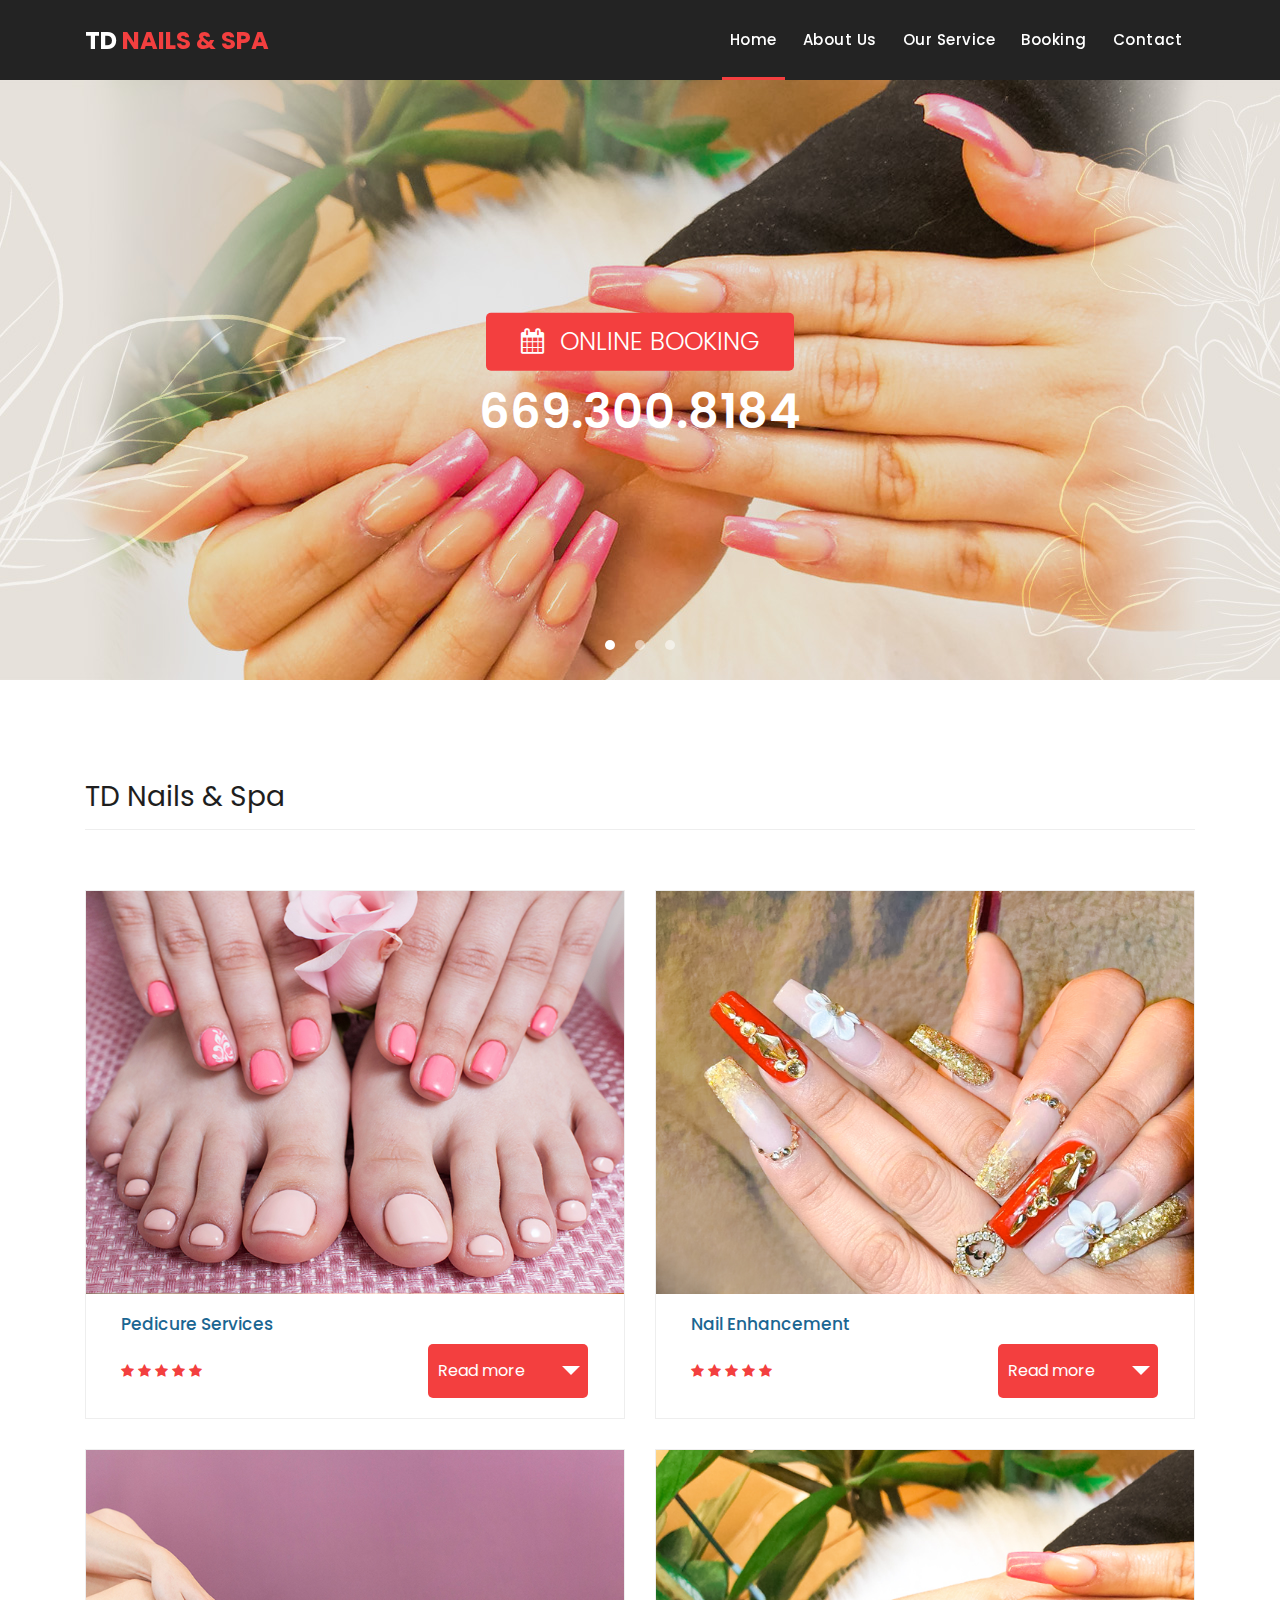
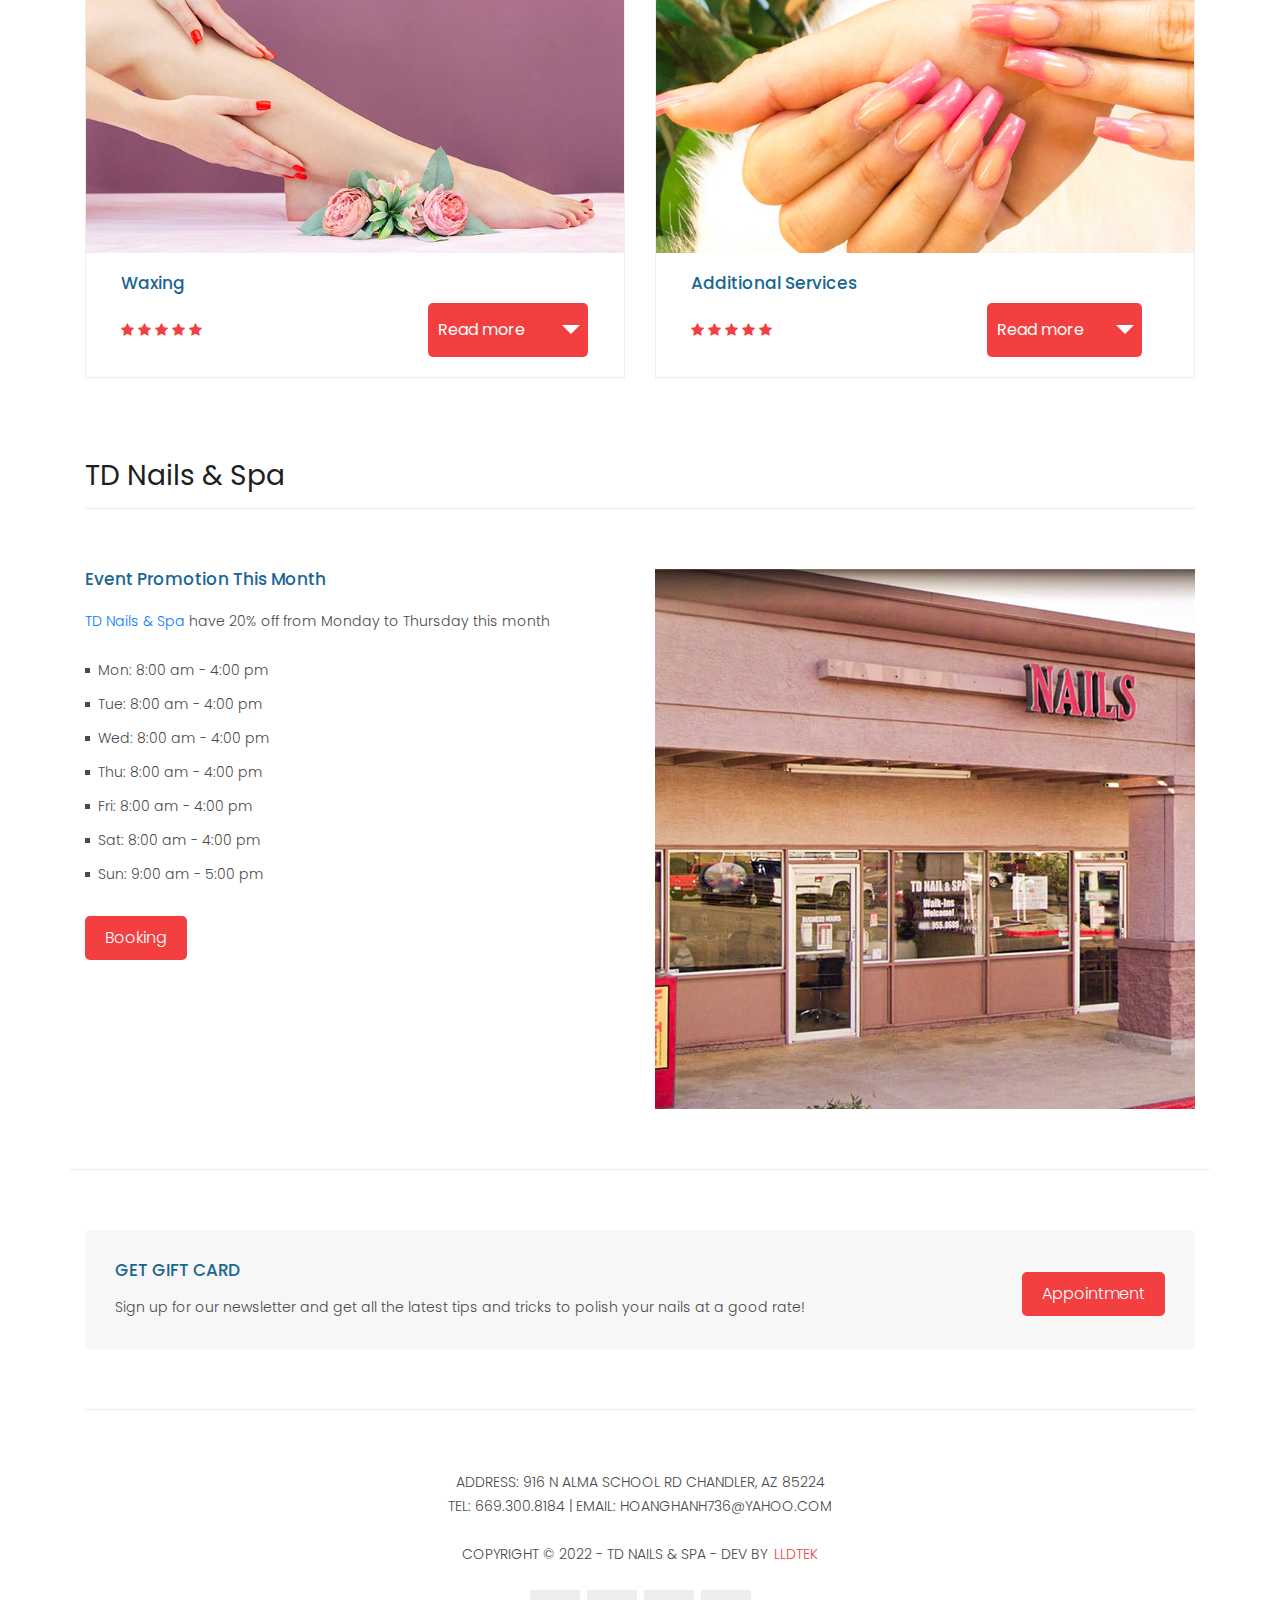
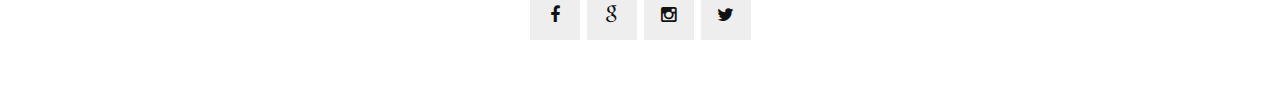
==== index.html @ 114d515f "hah" ====
<!DOCTYPE html>
<html lang="en">
  <head>
    <meta charset="utf-8">
    <meta name="viewport" content="width=device-width, initial-scale=1, shrink-to-fit=no">
    <meta name="description" content="TD Nails & Spa is dedicated to bringing the top of the line products mixed with expert technique to the nail salon industry. Offering many services allows us to be a one-stop destination for those looking for a complete rejuvenating experience. As you enter V Star Nails you are greeted by our friendly staffs that are highly skilled Nail Technicians, specialized in doing Dipping Powder, Gel, Eyelash Extension, devoted to your personal care and complete satisfaction, rejuvenate your feet and hands.">
    <meta name="author" content="Best Nail Salon in  Arizona 85224">
    <meta name="keywords" content="TD Nails & Spa, nails salon, nails salon near me, nails in Arizona 85224, nails in Arizona 85224, luxury nails, best nails color, nails spa, nails salon, nails bar, abcnail, nails polish, gel polish, acrylics, nails company, best nail color,nude nail colors, nail design, hight-end service nail in massachusetts, luxury nails in massachusetts, nails salon in massachusetts, nails spa near me, nails salon near me, manicure, acrylic paint, pedicure near me, nail bar near me, Nail salon in Arizona 85224, Nail salon Arizona 85224, hot nails, top nail salon, nail salon in Arizona 85224, Arizona 85224, best nail salon in Arizona 85224, best nail salon in Arizona 85224">

    <link href="https://fonts.googleapis.com/css?family=Poppins:100,200,300,400,500,600,700,800,900&display=swap" rel="stylesheet">

    <title>TD Nails & Spa | Best Nail Salon in  Arizona 85224</title>
      <link rel="icon" type="image/x-icon" href="assets/images/favicon.ico">

    <!-- Bootstrap core CSS -->
    <link href="vendor/bootstrap/css/bootstrap.min.css" rel="stylesheet">

    <!-- Additional CSS Files -->
    <link rel="stylesheet" href="assets/css/fontawesome.css">
    <link rel="stylesheet" href="assets/css/templatemo-sixteen.css">
    <link rel="stylesheet" href="assets/css/owl.css">

  </head>

  <body>

    <!-- ***** Preloader Start ***** -->
    <div id="preloader">
        <div class="jumper">
            <div></div>
            <div></div>
            <div></div>
        </div>
    </div>  
    <!-- ***** Preloader End ***** -->

    <!-- Header -->
    <header class="">
      <nav class="navbar navbar-expand-lg">
        <div class="container">
          <a class="navbar-brand" href="index.html"><h2>TD <em>Nails & Spa</em></h2></a>
          <button class="navbar-toggler" type="button" data-toggle="collapse" data-target="#navbarResponsive" aria-controls="navbarResponsive" aria-expanded="false" aria-label="Toggle navigation">
            <span class="navbar-toggler-icon"></span>
          </button>
          <div class="collapse navbar-collapse" id="navbarResponsive">
            <ul class="navbar-nav ml-auto">
              <li class="nav-item active">
                <a class="nav-link" href="index.html">Home
                  <span class="sr-only">(current)</span>
                </a>
              </li> 
              <li class="nav-item">
                <a class="nav-link" href="about.html">About Us</a>
              </li>
              <li class="nav-item">
                <a class="nav-link" href="products.html">Our Service</a>
              </li>
              <li class="nav-item">
                <a class="nav-link" href="https://www.lldtek.com/salon/appt/MzMxMTl8dnN0YXJuYWlsNjF8TUFfMDcxNDZ8OTY3ZjY1YzJkNGU5YzA2MWUxNWVlOGM5NzA3MTZkNzE=" target="_blank">Booking</a>
              </li>
              <li class="nav-item">
                <a class="nav-link" href="contact.html">Contact</a>
              </li>
            </ul>
          </div>
        </div>
      </nav>
    </header>

    <!-- Page Content -->
    <!-- Banner Starts Here -->
    <div class="banner header-text">
      <div class="owl-banner owl-carousel">
        <div class="banner-item-01" style="background-image: url(assets/images/td-nailsspa-cover-1.jpg);">
          <div class="text-content">
              <a href="https://www.lldtek.com/salon/appt/MzMxMTl8dnN0YXJuYWlsNjF8TUFfMDcxNDZ8OTY3ZjY1YzJkNGU5YzA2MWUxNWVlOGM5NzA3MTZkNzE=" class="filled-button online-booking-btn" target="_blank">
                  <i class="fa fa-calendar pr-3"></i>ONLINE BOOKING</a>
            <!--<h4>V Star Nails</h4>-->
            <div class="phone-booking">669.300.8184</div>
          </div>
        </div>
        <div class="banner-item-01" style="background-image: url(assets/images/td-nailsspa-cover-3.jpg);">
          <div class="text-content">
              <a href="https://www.lldtek.com/salon/appt/MzMxMTl8dnN0YXJuYWlsNjF8TUFfMDcxNDZ8OTY3ZjY1YzJkNGU5YzA2MWUxNWVlOGM5NzA3MTZkNzE=" class="filled-button online-booking-btn" target="_blank">
                  <i class="fa fa-calendar pr-3"></i>ONLINE BOOKING</a>
            
            <div class="phone-booking">669.300.8184</div>
          </div>
        </div>
        <div class="banner-item-03" style="background-image: url(assets/images/td-nailsspa-cover-2.jpg);">
          <div class="text-content">
              <a href="https://www.lldtek.com/salon/appt/MzMxMTl8dnN0YXJuYWlsNjF8TUFfMDcxNDZ8OTY3ZjY1YzJkNGU5YzA2MWUxNWVlOGM5NzA3MTZkNzE=" class="filled-button online-booking-btn" target="_blank">
                  <i class="fa fa-calendar pr-3"></i>ONLINE BOOKING</a>
            <!--<h4>V Star Nails</h4>-->
            <div class="phone-booking">669.300.8184</div>
          </div>
        </div>
      </div>
    </div>
    <!-- Banner Ends Here -->
    <!--Appointment-->
    <!--Appointment End-->

    <div class="products">
      <div class="container">
        <div class="row">
          <div class="col-md-12">
            <div class="section-heading">
              <h2>TD Nails & Spa</h2>
            </div>
          </div>
          <div class="col-md-12">
            <div class="filters-content">
                <div class="row grid">
                    <div class="col-md-6 all des">
                      <div class="product-item">
                        <a href="#"><img src="assets/images/ourservice/td-nailsspa-service-image-1.jpg" alt=""></a>
                        <div class="down-content">
                          <a href="contact.html"><h4>Pedicure Services</h4></a>
                          <div class="row justify-content-between mr-lg-1 mr-xl-0">
                              <div class="col-6 col-md-12 col-lg-6 align-self-center">
                                  <ul class="stars">
                                      <li><i class="fa fa-star"></i></li>
                                      <li><i class="fa fa-star"></i></li>
                                      <li><i class="fa fa-star"></i></li>
                                      <li><i class="fa fa-star"></i></li>
                                      <li><i class="fa fa-star"></i></li>
                                  </ul>
                              </div>
                              <div class="col-6 col-md-12 col-lg-4 readmore pr-md-0 mt-md-3 mt-lg-0 pl-lg-0 pr-0 pl-0 pl-md-3">
                                  <ul class="menu">
                                      <li>
                                          <a data-toggle="modal" data-target="#Pedicure"> Read more
                                              <span class="arrow arrow-down"></span>
                                          </a>

                                          <!-- Modal -->
                                          <div class="modal fade" id="Pedicure" tabindex="-1" role="dialog" aria-labelledby="PedicureTitle" aria-hidden="true">
                                              <div class="modal-dialog modal-dialog-centered" role="document">
                                                  <div class="modal-content">
                                                      <div class="modal-header">
                                                          <h5 class="modal-title text-black" id="PedicureTitle">Pedicure Services</h5>
                                                          <button type="button" class="close" data-dismiss="modal" aria-label="Close">
                                                              <span aria-hidden="true">&times;</span>
                                                          </button>
                                                      </div>
                                                      <div class="modal-body">
                                                          <ul class="menu-popup">
                                                              <li>
                                                                  <div class="row p-3">
                                                                      <div class="col-md-8 menu-item">Basic Manicure</div>
                                                                      <div class="col-md-4 price">$15</div>
                                                                  </div>
                                                              </li>
                                                              <li>
                                                                  <div class="row p-3">
                                                                      <div class="col-md-8 menu-item">Basic Pedicure</div>
                                                                      <div class="col-md-4 price">$27</div>
                                                                  </div>
                                                              </li>
                                                              <li>
                                                                  <div class="row p-3">
                                                                      <div class="col-md-8 menu-item">Basic Package (Manicure & Pedicure)</div>
                                                                      <div class="col-md-4 price">$42</div>
                                                                  </div>
                                                              </li>
                                                              <li>
                                                                  <div class="row p-3">
                                                                      <div class="col-md-8 menu-item">Add Gel</div>
                                                                      <div class="col-md-4 price">$45</div>
                                                                  </div>
                                                              </li>
                                                              <li>
                                                                  <div class="row p-3">
                                                                      <div class="col-md-8 menu-item">Luxury Manicure</div>
                                                                      <div class="col-md-4 price">$15</div>
                                                                  </div>
                                                              </li>
                                                              <li>
                                                                  <div class="row p-3">
                                                                      <div class="col-md-8 menu-item">Luxury Pedicure</div>
                                                                      <div class="col-md-4 price">$40</div>
                                                                  </div>
                                                              </li>
                                                              <li>
                                                                  <div class="row p-3">
                                                                      <div class="col-md-8 menu-item">Luxury Package (Manicure & Pedicure)</div>
                                                                      <div class="col-md-4 price">$55</div>
                                                                  </div>
                                                              </li>
                                                              <li>
                                                                  <div class="row p-3">
                                                                      <div class="col-md-8 menu-item">TD Spa Manicure</div>
                                                                      <div class="col-md-4 price">$25</div>
                                                                  </div>
                                                              </li>
                                                              <li>
                                                                  <div class="row p-3">
                                                                      <div class="col-md-8 menu-item">TD Spa Pedicure</div>
                                                                      <div class="col-md-4 price">$45</div>
                                                                  </div>
                                                              </li>
                                                              <li>
                                                                  <div class="row p-3">
                                                                      <div class="col-md-8 menu-item">TD Spa Package (Manicure & Pedicure)</div>
                                                                      <div class="col-md-4 price">$70</div>
                                                                  </div>
                                                              </li>
                                                              <li>
                                                                  <div class="row p-3">
                                                                      <div class="col-md-8 menu-item">TD Vip Spa Manicure</div>
                                                                      <div class="col-md-4 price">$33</div>
                                                                  </div>
                                                              </li>
                                                              <li>
                                                                  <div class="row p-3">
                                                                      <div class="col-md-8 menu-item">TD Vip Spa Pedicure</div>
                                                                      <div class="col-md-4 price">$60</div>
                                                                  </div>
                                                              </li>
                                                              <li class="no-line">
                                                                  <div class="row p-3">
                                                                      <div class="col-md-8 menu-item">TD Vip Spa Package (Manicure & Pedicure)</div>
                                                                      <div class="col-md-4 price">$93</div>
                                                                  </div>
                                                              </li>
                                                          </ul>
                                                      </div>
                                                  </div>
                                              </div>
                                          </div>
                                      </li>
                                  </ul>
                              </div>
                          </div>
                        </div>
                      </div>
                    </div>
                    <div class="col-md-6 all dev">
                      <div class="product-item">
                        <a href="#"><img src="assets/images/ourservice/td-nailsspa-service-image-2.jpg" alt=""></a>
                        <div class="down-content">
                          <a href="#"><h4>Nail Enhancement</h4></a>
                            <div class="row justify-content-between mr-lg-1 mr-xl-0">
                                <div class="col-6 col-md-12 col-lg-6 align-self-center">
                                    <ul class="stars">
                                        <li><i class="fa fa-star"></i></li>
                                        <li><i class="fa fa-star"></i></li>
                                        <li><i class="fa fa-star"></i></li>
                                        <li><i class="fa fa-star"></i></li>
                                        <li><i class="fa fa-star"></i></li>
                                    </ul>
                                </div>
                                <div class="col-6 col-md-12 col-lg-4 readmore pr-md-0 mt-md-3 mt-lg-0 pl-lg-0 pr-0 pl-0 pl-md-3">
                                    <ul class="menu">
                                        <li>
                                            <a data-toggle="modal" data-target="#NailEnhancement">Read more
                                                <span class="arrow arrow-down"></span>
                                            </a>

                                            <!-- Modal -->
                                            <div class="modal fade" id="NailEnhancement" tabindex="-1" role="dialog" aria-labelledby="NailEnhancementTitle" aria-hidden="true">
                                                <div class="modal-dialog modal-dialog-centered" role="document">
                                                    <div class="modal-content">
                                                        <div class="modal-header">
                                                            <h5 class="modal-title text-black" id="NailEnhancementTitle">Nail Enhancement</h5>
                                                            <button type="button" class="close" data-dismiss="modal" aria-label="Close">
                                                                <span aria-hidden="true">&times;</span>
                                                            </button>
                                                        </div>
                                                        <div class="modal-body">
                                                             <ul class="menu-popup">
                                                                        <li>
                                                                            <div class="row p-3">
                                                                                <div class="col-md-9 menu-item">Acrylic Full Set</div>
                                                                                <div class="col-md-3 price">$45</div>
                                                                            </div>
                                                                        </li>
                                                                        <li>
                                                                            <div class="row p-3">
                                                                                <div class="col-md-9 menu-item">Acrylic Fill</div>
                                                                                <div class="col-md-3 price">$37</div>
                                                                            </div>
                                                                        </li>
                                                                        <li>
                                                                            <div class="row p-3">
                                                                                <div class="col-md-9 menu-item">Acrylic White Tip Full Set</div>
                                                                                <div class="col-md-3 price">$50</div>
                                                                            </div>
                                                                        </li>
                                                                        <li>
                                                                            <div class="row p-3">
                                                                                <div class="col-md-9 menu-item">Acrylic White Tip Fill</div>
                                                                                <div class="col-md-3 price">$40</div>
                                                                            </div>
                                                                        </li>
                                                                        <li>
                                                                            <div class="row p-3">
                                                                                <div class="col-md-9 menu-item">Pink & White Powder Full Set</div>
                                                                                <div class="col-md-3 price">$50</div>
                                                                            </div>
                                                                        </li>
                                                                         <li>
                                                                             <div class="row p-3">
                                                                                 <div class="col-md-9 menu-item">Pink & White Powder Fill</div>
                                                                                 <div class="col-md-3 price">$42</div>
                                                                             </div>
                                                                         </li>
                                                                         <li>
                                                                             <div class="row p-3">
                                                                                 <div class="col-md-9 menu-item">Glitter Acrylic Powder Full Set</div>
                                                                                 <div class="col-md-3 price">$50</div>
                                                                             </div>
                                                                         </li>
                                                                         <li>
                                                                             <div class="row p-3">
                                                                                 <div class="col-md-9 menu-item">Glitter Acrylic Powder Fill</div>
                                                                                 <div class="col-md-3 price">$42</div>
                                                                             </div>
                                                                         </li>
                                                                         <li>
                                                                             <div class="row p-3">
                                                                                 <div class="col-md-9 menu-item">Dipping Powder</div>
                                                                                 <div class="col-md-3 price">$40</div>
                                                                             </div>
                                                                         </li>
                                                                        <li>
                                                                             <div class="row p-3">
                                                                                 <div class="col-md-9 menu-item">Manicure Gel</div>
                                                                                 <div class="col-md-3 price">$30</div>
                                                                             </div>
                                                                         </li>
                                                                         <li class="no-line">
                                                                             <div class="row p-3">
                                                                                 <div class="col-md-9 menu-item">French Gel</div>
                                                                                 <div class="col-md-3 price">$35</div>
                                                                             </div>
                                                                         </li>
                                                                    </ul>
                                                        </div>
                                                    </div>
                                                </div>
                                            </div>
                                        </li>
                                    </ul>
                                </div>
                            </div>
                        </div>
                      </div>
                    </div>
                    <div class="col-md-6 all gra">
                      <div class="product-item">
                        <a href="#"><img src="assets/images/ourservice/td-nailsspa-service-image-3.jpg" alt=""></a>
                        <div class="down-content">
                          <a href="#"><h4>Waxing</h4></a>
                            <div class="row justify-content-between mr-lg-1 mr-xl-0">
                                <div class="col-6 col-md-12 col-lg-6 align-self-center">
                                    <ul class="stars">
                                        <li><i class="fa fa-star"></i></li>
                                        <li><i class="fa fa-star"></i></li>
                                        <li><i class="fa fa-star"></i></li>
                                        <li><i class="fa fa-star"></i></li>
                                        <li><i class="fa fa-star"></i></li>
                                    </ul>
                                </div>
                                <div class="col-6 col-md-12 col-lg-4 readmore pr-md-0 mt-md-3 mt-lg-0 pl-lg-0 pr-0 pl-0  pl-md-3">
                                    <ul class="menu">
                                        <li>
                                            <a data-toggle="modal" data-target="#Waxing">
                                                Read more
                                                <span class="arrow arrow-down"></span>
                                            </a>

                                            <!-- Modal -->
                                            <div class="modal fade" id="Waxing" tabindex="-1" role="dialog" aria-labelledby="WaxingTitle" aria-hidden="true">
                                                <div class="modal-dialog modal-dialog-centered" role="document">
                                                    <div class="modal-content">
                                                        <div class="modal-header">
                                                            <h5 class="modal-title text-black" id="WaxingTitle">Waxing</h5>
                                                            <button type="button" class="close" data-dismiss="modal" aria-label="Close">
                                                                <span aria-hidden="true">&times;</span>
                                                            </button>
                                                        </div>
                                                        <div class="modal-body">
                                                            <ul class="menu-popup">
                                                                <li>
                                                                    <div class="row p-3">
                                                                        <div class="col-md-9 menu-item">Eyebrows</div>
                                                                        <div class="col-md-3 price">$10</div>
                                                                    </div>
                                                                </li>
                                                                <li>
                                                                    <div class="row p-3">
                                                                        <div class="col-md-9 menu-item">Lip Or Chin</div>
                                                                        <div class="col-md-3 price">$8</div>
                                                                    </div>
                                                                </li>
                                                                <li>
                                                                    <div class="row p-3">
                                                                        <div class="col-md-9 menu-item">Face</div>
                                                                        <div class="col-md-3 price">$35</div>
                                                                    </div>
                                                                </li>
                                                                <li>
                                                                    <div class="row p-3">
                                                                        <div class="col-md-9 menu-item">Half Arm</div>
                                                                        <div class="col-md-3 price">$25</div>
                                                                    </div>
                                                                </li>
                                                                <li>
                                                                    <div class="row p-3">
                                                                        <div class="col-md-9 menu-item">Full Arms</div>
                                                                        <div class="col-md-3 price">$35</div>
                                                                    </div>
                                                                </li>
                                                                <li>
                                                                    <div class="row p-3">
                                                                        <div class="col-md-9 menu-item">Half Legs</div>
                                                                        <div class="col-md-3 price">$38</div>
                                                                    </div>
                                                                </li>
                                                                <li>
                                                                    <div class="row p-3">
                                                                        <div class="col-md-9 menu-item">Full Legs</div>
                                                                        <div class="col-md-3 price">$55</div>
                                                                    </div>
                                                                </li>
                                                                <li>
                                                                    <div class="row p-3">
                                                                        <div class="col-md-9 menu-item">Back</div>
                                                                        <div class="col-md-3 price">$45</div>
                                                                    </div>
                                                                </li>
                                                                <li>
                                                                    <div class="row p-3">
                                                                        <div class="col-md-9 menu-item">Stomach Female</div>
                                                                        <div class="col-md-3 price">$10</div>
                                                                    </div>
                                                                </li>
                                                                    <li>
                                                                        <div class="row p-3">
                                                                            <div class="col-md-9 menu-item">Stomach Female More</div>
                                                                            <div class="col-md-3 price">$35</div>
                                                                        </div>
                                                                    </li>
                                                                <li>
                                                                    <div class="row p-3">
                                                                        <div class="col-md-9 menu-item">Stomach & Chest</div>
                                                                        <div class="col-md-3 price">$55</div>
                                                                    </div>
                                                                </li>
                                                                <li>
                                                                    <div class="row p-3">
                                                                        <div class="col-md-9 menu-item">Bikini</div>
                                                                        <div class="col-md-3 price">$40</div>
                                                                    </div>
                                                                </li>
                                                                <li>
                                                                    <div class="row p-3">
                                                                        <div class="col-md-9 menu-item">Brazilian</div>
                                                                        <div class="col-md-3 price">$55</div>
                                                                    </div>
                                                                </li>
                                                                <li>
                                                                    <div class="row p-3">
                                                                        <div class="col-md-9 menu-item">Underarms</div>
                                                                        <div class="col-md-3 price">$20</div>
                                                                    </div>
                                                                </li>
                                                                <li>
                                                                    <div class="row p-3">
                                                                        <div class="col-md-9 menu-item">Chest</div>
                                                                        <div class="col-md-3 price">$35</div>
                                                                    </div>
                                                                </li>
                                                                <li class="no-line">
                                                                    <div class="row p-3">
                                                                        <div class="col-md-9 menu-item">Full Body</div>
                                                                        <div class="col-md-3 price">$200</div>
                                                                    </div>
                                                                </li>
                                                            </ul>
                                                        </div>
                                                    </div>
                                                </div>
                                            </div>
                                        </li>
                                    </ul>
                                </div>
                            </div>
                        </div>
                      </div>
                    </div>
                    <div class="col-md-6 all gra">
                      <div class="product-item">
                        <a href="#"><img src="assets/images/ourservice/td-nailsspa-service-4.jpg" alt=""></a>
                        <div class="down-content">
                          <a href="#"><h4>Additional Services</h4></a>
                            <div class="row justify-content-between mr-lg-1 mr-xl-3">
                                <div class="col-6 col-md-12 col-lg-6 align-self-center">
                                    <ul class="stars">
                                        <li><i class="fa fa-star"></i></li>
                                        <li><i class="fa fa-star"></i></li>
                                        <li><i class="fa fa-star"></i></li>
                                        <li><i class="fa fa-star"></i></li>
                                        <li><i class="fa fa-star"></i></li>
                                    </ul>
                                </div>
                                <div class="col-6 col-md-12 col-lg-4 readmore pr-md-0 mt-md-3 mt-lg-0 pl-lg-0 pr-0 pl-0">
                                    <ul class="menu">
                                        <li>
                                            <a data-toggle="modal" data-target="#Additional">
                                                Read more
                                                <span class="arrow arrow-down"></span>
                                            </a>

                                            <!-- Modal -->
                                            <div class="modal fade" id="Additional" tabindex="-1" role="dialog" aria-labelledby="AdditionalTitle" aria-hidden="true">
                                                <div class="modal-dialog modal-dialog-centered" role="document">
                                                    <div class="modal-content">
                                                        <div class="modal-header">
                                                            <h5 class="modal-title text-black" id="AdditionalTitle">Additional Services</h5>
                                                            <button type="button" class="close" data-dismiss="modal" aria-label="Close">
                                                                <span aria-hidden="true">&times;</span>
                                                            </button>
                                                        </div>
                                                        <div class="modal-body">
                                                            <ul class="menu-popup">
                                                                <li>
                                                                    <div class="row p-3">
                                                                        <div class="col-md-9 menu-item">Sugar/Salf Glow</div>
                                                                        <div class="col-md-3 price">$5</div>
                                                                    </div>
                                                                </li>
                                                                <li>
                                                                    <div class="row p-3">
                                                                        <div class="col-md-9 menu-item">Paraffin Treatment</div>
                                                                        <div class="col-md-3 price">$8</div>
                                                                    </div>
                                                                </li>
                                                                <li>
                                                                    <div class="row p-3">
                                                                        <div class="col-md-9 menu-item">Polish Change</div>
                                                                        <div class="col-md-3 price">$13</div>
                                                                    </div>
                                                                </li>
                                                                <li>
                                                                    <div class="row p-3">
                                                                        <div class="col-md-9 menu-item">French/American Polish</div>
                                                                        <div class="col-md-3 price">$15</div>
                                                                    </div>
                                                                </li>
                                                                <li>
                                                                    <div class="row p-3">
                                                                        <div class="col-md-9 menu-item">Natural Buff Shine</div>
                                                                        <div class="col-md-3 price">$5</div>
                                                                    </div>
                                                                </li>
                                                                <li>
                                                                    <div class="row p-3">
                                                                        <div class="col-md-9 menu-item">Gel Coating</div>
                                                                        <div class="col-md-3 price">$5</div>
                                                                    </div>
                                                                </li>
                                                                <li>
                                                                    <div class="row p-3">
                                                                        <div class="col-md-9 menu-item">Nail Nonet Design</div>
                                                                        <div class="col-md-3 price">$5</div>
                                                                    </div>
                                                                </li>
                                                                <li>
                                                                    <div class="row p-3">
                                                                        <div class="col-md-9 menu-item">Airbrush Design</div>
                                                                        <div class="col-md-3 price">$5</div>
                                                                    </div>
                                                                </li>
                                                                <li>
                                                                    <div class="row p-3">
                                                                        <div class="col-md-9 menu-item">Nail Repair</div>
                                                                        <div class="col-md-3 price">$5</div>
                                                                    </div>
                                                                </li>
                                                                <li>
                                                                    <div class="row p-3">
                                                                        <div class="col-md-9 menu-item">Nail Removal</div>
                                                                        <div class="col-md-3 price">$10</div>
                                                                    </div>
                                                                </li>
                                                                <li>
                                                                    <div class="row p-3">
                                                                        <div class="col-md-9 menu-item">Callus Eliminator</div>
                                                                        <div class="col-md-3 price">$7</div>
                                                                    </div>
                                                                </li>
                                                                <li>
                                                                    <div class="row p-3">
                                                                        <div class="col-md-9 menu-item">Kid Pedi</div>
                                                                        <div class="col-md-3 price">$18</div>
                                                                    </div>
                                                                </li>
                                                                <li class="no-line">
                                                                    <div class="row p-3">
                                                                        <div class="col-md-9 menu-item">Kid Mani & Pedi</div>
                                                                        <div class="col-md-3 price">$28</div>
                                                                    </div>
                                                                </li>
                                                            </ul>
                                                        </div>
                                                    </div>
                                                </div>
                                            </div>
                                        </li>
                                    </ul>
                                </div>
                            </div>
                        </div>
                      </div>
                    </div>
                </div>
            </div>
          </div>
        </div>
      </div>
    </div>

    <div class="best-features" id="promotion">
      <div class="container">
        <div class="row">
          <div class="col-md-12">
            <div class="section-heading">
              <h2>TD Nails & Spa</h2>
            </div>
          </div>
          <div class="col-md-6">
            <div class="left-content">
              <h4>Event Promotion This Month</h4>
                <p><a rel="nofollow" href="https://www.lldtek.com" target="_parent">TD Nails & Spa</a> have 20% off from Monday to Thursday this month</p>
              <ul class="featured-list">
                <li><a>Mon: 8:00 am - 4:00 pm </a></li>
                <li><a>Tue: 8:00 am - 4:00 pm </a></li>
                <li><a>Wed: 8:00 am - 4:00 pm </a></li>
                <li><a>Thu: 8:00 am - 4:00 pm </a></li>
                <li><a>Fri: 8:00 am - 4:00 pm </a></li>
                <li><a>Sat: 8:00 am - 4:00 pm</a></li>
                <li><a>Sun: 9:00 am - 5:00 pm</a></li>
              </ul>
              <a href="https://www.lldtek.com/salon/appt/MzMxMTl8dnN0YXJuYWlsNjF8TUFfMDcxNDZ8OTY3ZjY1YzJkNGU5YzA2MWUxNWVlOGM5NzA3MTZkNzE=" class="filled-button" target="_blank">Booking</a>
            </div>
          </div>
          <div class="col-md-6">
            <div class="right-image">
              <img src="assets/images/td-nailsspa-voucher.jpg" alt="">
            </div>
          </div>
        </div>
      </div>
    </div>


    <div class="call-to-action">
      <div class="container">
        <div class="row">
          <div class="col-md-12">
            <div class="inner-content">
              <div class="row">
                <div class="col-md-8">
                  <h4>GET GIFT CARD</h4>
                  <p>Sign up for our newsletter and get all the latest tips and tricks to polish your nails at a good rate!</p>
                </div>
                <div class="col-md-4">
                  <a href="https://www.lldtek.com/salon/appt/MzMxMTl8dnN0YXJuYWlsNjF8TUFfMDcxNDZ8OTY3ZjY1YzJkNGU5YzA2MWUxNWVlOGM5NzA3MTZkNzE=" class="filled-button" target="_blank">Appointment</a>
                </div>
              </div>
            </div>
          </div>
        </div>
      </div>
    </div>

    <footer>
      <div class="container">
        <div class="row">
          <div class="col-md-12">
            <div class="inner-content">
              <p>Address: 916 N Alma School Rd Chandler, AZ 85224<br>
                Tel:  669.300.8184 | Email:  hoanghanh736@yahoo.com <br><br>
                Copyright &copy; 2022 - TD Nails & Spa  - Dev by <a rel="nofollow noopener" href="https://www.lldtek.com" target="_blank">LLDTEK</a><br>
              </p><br>
              <div class="col-md-12">
                <div class="center-content">
                  <ul class="social-icons">
                    <li><a href="https://www.facebook.com/tdnailspa85224/" target="_blank"><i class="fa fa-facebook"></i></a></li>
                    <li><a href="https://goo.gl/maps/BDBQzrjsqFPdPcHZ9" target="_blank"><i class="fa fa-google"></i></a></li>
                    <li><a href="#"><i class="fa fa-instagram" target="_blank"></i></a></li>
                    <li><a href="#"><i class="fa fa-twitter" target="_blank"></i></a></li>
                  </ul>
                </div>
          </div>
            </div>
          </div>
        </div>
      </div>
    </footer>


    <!-- Bootstrap core JavaScript -->
    <script src="vendor/jquery/jquery.min.js"></script>
    <script src="vendor/bootstrap/js/bootstrap.bundle.min.js"></script>


    <!-- Additional Scripts -->
    <script src="assets/js/custom.js"></script>
    <script src="assets/js/owl.js"></script>
    <script src="assets/js/slick.js"></script>
    <script src="assets/js/isotope.js"></script>
    <script src="assets/js/accordions.js"></script>


    <script language = "text/Javascript"> 
      cleared[0] = cleared[1] = cleared[2] = 0; //set a cleared flag for each field
      function clearField(t){                   //declaring the array outside of the
      if(! cleared[t.id]){                      // function makes it static and global
          cleared[t.id] = 1;  // you could use true and false, but that's more typing
          t.value='';         // with more chance of typos
          t.style.color='#fff';
          }
      }
    </script>
    <script src="layout/scripts/jquery.min.js"></script>
    <script src="layout/scripts/jquery.backtotop.js"></script>
    <script src="layout/scripts/jquery.mobilemenu.js"></script>


  </body>

</html>
---- assets/css/templatemo-sixteen.css ----
body {
  font-family: 'Poppins', sans-serif;
  overflow-x: hidden;
  text-rendering: optimizeLegibility;
  -webkit-font-smoothing: antialiased;
  -moz-osx-font-smoothing: grayscale;
}
p {
	margin-bottom: 0px;
	font-size: 14px;
	font-weight: 300;
	color: #4a4a4a;
	line-height: 24px;
}
a {
	text-decoration: none!important;
}
ul {
	padding: 0;
	margin: 0;
	list-style: none;
}

h1,h2,h3,h4,h5,h6 {
	margin: 0px;
}

ul.social-icons li {
	display: inline-block;
	margin-right: 3px;
}

ul.social-icons li:last-child {
	margin-right: 0px;
}

ul.social-icons li a {
	width: 50px;
	height: 50px;
	display: inline-block;
	line-height: 50px;
	background-color: #eee;
	color: #121212;
	font-size: 18px;
	text-align: center;
	transition: all .3s;
}

ul.social-icons li a:hover {
	background-color: #f33f3f;
	color: #fff;
}

a.filled-button {
	background-color: #f33f3f;
	color: #fff;
	font-size: 16px;
	text-transform: capitalize;
	padding: 10px 20px;
	border-radius: 5px;
	display: inline-block;
	transition: all 0.3s;
	font-weight: 300;
}

a.filled-button:hover {
	background-color: #121212;
	color: #fff;
}

* {
  padding: 0;
  margin: 0;
}
.menu {
  list-style: none;
  height: 48px;
}
.menu li {
  text-align: left;
  color: #fff;
}
.menu li a {
  text-decoration: none;
  font-size: 16px;
  display: block;
  padding: 15px;
  color: #fff;
  background-color: #F33F3F;
	border-radius: 5px !important;
}
.menu > li {
  float: left;
  border-right: 1px solid #fff;
  position: relative;
}
.menu > li > ul.dropdown_menu {
  position: absolute;
  list-style: none;
  display: none;
  top: 48px;
  left: 0;
  width: 123px;
}
.menu > li:hover > a {
  background-color: #F33F3F;
}
.menu > li:hover > ul.dropdown_menu {
  z-index: 100;
  display: block;
}
ul.dropdown_menu > li > ul.submenu {
  position: absolute;
  display: none;
  left: 200px;
  list-style: none;
  width: 200px;
}
ul.dropdown_menu > li:hover > a {
  background-color: #F33F3F !important;
}
ul.dropdown_menu > li:hover > ul.submenu {
  z-index: 100;
  display: block;
}
ul.submenu > li:hover > a {
  background-color: #F33F3F !important;
}
.arrow {
  width: 0;
  height: 0;
  display: inline-block;
  vertical-align: middle;
  margin-left: 7px;
}
.arrow-down {
  border-left: 9px solid transparent;
  border-right: 9px solid transparent;
  border-top: 9px solid #fff;
  /*padding-left: 10px;*/    /*H edit*/
}

.section-heading {
	text-align: left;
	margin-bottom: 60px;
	border-bottom: 1px solid #eee;
}

.section-heading h2 {
	font-size: 28px;
	font-weight: 400;
	color: #1e1e1e;
	margin-bottom: 15px;
}

.products-heading {
	background-image: url(../images/products-heading.jpg);
}

.about-heading {
	background-image: url(../images/about-heading.jpg);
}

.contact-heading {
	background-image: url(../images/contact-heading.jpg);
}

.page-heading {
	padding: 210px 0px 130px 0px;
	text-align: center;
	background-position: center center;
	background-repeat: no-repeat;
	background-size: cover;
}

.page-heading .text-content h4 {
	color: #f33f3f;
	font-size: 22px;
	text-transform: uppercase;
	font-weight: 700;
	margin-bottom: 15px;
}

.page-heading .text-content h2 {
	color: #fff;
	font-size: 62px;
	text-transform: uppercase;
	letter-spacing: 5px;
}

#preloader {
  overflow: hidden;
  background: #f33f3f;
  left: 0;
  right: 0;
  top: 0;
  bottom: 0;
  position: fixed;
  z-index: 9999999;
  color: #fff;
}

#preloader .jumper {
  left: 0;
  top: 0;
  right: 0;
  bottom: 0;
  display: block;
  position: absolute;
  margin: auto;
  width: 50px;
  height: 50px;
}

#preloader .jumper > div {
  background-color: #fff;
  width: 10px;
  height: 10px;
  border-radius: 100%;
  -webkit-animation-fill-mode: both;
  animation-fill-mode: both;
  position: absolute;
  opacity: 0;
  width: 50px;
  height: 50px;
  -webkit-animation: jumper 1s 0s linear infinite;
  animation: jumper 1s 0s linear infinite;
}

#preloader .jumper > div:nth-child(2) {
  -webkit-animation-delay: 0.33333s;
  animation-delay: 0.33333s;
}

#preloader .jumper > div:nth-child(3) {
  -webkit-animation-delay: 0.66666s;
  animation-delay: 0.66666s;
}

@-webkit-keyframes jumper {
  0% {
    opacity: 0;
    -webkit-transform: scale(0);
    transform: scale(0);
  }
  5% {
    opacity: 1;
  }
  100% {
    -webkit-transform: scale(1);
    transform: scale(1);
    opacity: 0;
  }
}

@keyframes jumper {
  0% {
    opacity: 0;
    -webkit-transform: scale(0);
    transform: scale(0);
  }
  5% {
    opacity: 1;
  }
  100% {
    opacity: 0;
  }
}


/* Header Style */
header {
	position: absolute;
	z-index: 99999;
	width: 100%;
	height: 80px;
	background-color: #232323;
	-webkit-transition: all 0.3s ease-in-out 0s;
    -moz-transition: all 0.3s ease-in-out 0s;
    -o-transition: all 0.3s ease-in-out 0s;
    transition: all 0.3s ease-in-out 0s;
}
header .navbar {
	padding: 17px 0px;
}
.background-header .navbar {
	padding: 17px 0px;
}
.background-header {
	top: 0;
	position: fixed;
	background-color: #fff!important;
	box-shadow: 0px 1px 10px rgba(0,0,0,0.1);
}
.background-header .navbar-brand h2 {
	color: #121212!important;
}
.background-header .navbar-nav a.nav-link {
	color: #1e1e1e!important;
}
.background-header .navbar-nav .nav-link:hover,
.background-header .navbar-nav .active>.nav-link,
.background-header .navbar-nav .nav-link.active,
.background-header .navbar-nav .nav-link.show,
.background-header .navbar-nav .show>.nav-link {
	color: #f33f3f!important;
}
.navbar .navbar-brand {
	float: 	left;
	margin-top: -12px;
	outline: none;
}
.navbar .navbar-brand h2 {
	color: #fff;
	text-transform: uppercase;
	font-size: 24px;
	font-weight: 700;
	-webkit-transition: all .3s ease 0s;
    -moz-transition: all .3s ease 0s;
    -o-transition: all .3s ease 0s;
    transition: all .3s ease 0s;
}
.navbar .navbar-brand h2 em {
	font-style: normal;
	color: #f33f3f;
}
#navbarResponsive {
	z-index: 999;
}
.navbar-collapse {
	text-align: center;
}
.navbar .navbar-nav .nav-item {
	margin: 0px 15px;
}
.navbar .navbar-nav a.nav-link {
	text-transform: capitalize;
	font-size: 15px;
	font-weight: 500;
	letter-spacing: 0.5px;
	color: #fff;
	transition: all 0.5s;
	margin-top: 5px;
}
.navbar .navbar-nav .nav-link:hover,
.navbar .navbar-nav .active>.nav-link,
.navbar .navbar-nav .nav-link.active,
.navbar .navbar-nav .nav-link.show,
.navbar .navbar-nav .show>.nav-link {
	color: #fff;
	padding-bottom: 25px;
	border-bottom: 3px solid #f33f3f;
}
.navbar .navbar-toggler-icon {
	background-image: none;
}
.navbar .navbar-toggler {
	border-color: #fff;
	background-color: #fff;	
	height: 36px;
	outline: none;
	border-radius: 0px;
	position: absolute;
	right: 30px;
	top: 20px;
}
.navbar .navbar-toggler-icon:after {
	content: '\f0c9';
	color: #f33f3f;
	font-size: 18px;
	line-height: 26px;
	font-family: 'FontAwesome';
}



/* Banner Style */
.banner {
	position: relative;
	text-align: center;
	padding-top: 80px;
}

.banner-item-01 {
	padding: 300px 0px;
	background-image: url(../images/slide_01.jpg);
	background-size: cover;
	background-repeat: no-repeat;
	background-position: center center;
}

.banner-item-02 {
	padding: 300px 0px;
	background-image: url(../images/slide_02.jpg);
	background-size: cover;
	background-repeat: no-repeat;
	background-position: center center;
}

.banner-item-03 {
	padding: 300px 0px;
	background-image: url(../images/slide_03.jpg);
	background-size: cover;
	background-repeat: no-repeat;
	background-position: center center;
}

.banner .banner-item {
	max-height: 600px;
}

.banner .text-content {
	position: absolute;
	top: 50%;
	transform: translateY(-50%);
	text-align: center;
	width: 100%;
}

.banner .text-content h4 {
	color: #f33f3f;
	font-size: 22px;
	text-transform: uppercase;
	font-weight: 700;
	margin-bottom: 15px;
}

.banner .text-content h2 {
	color: #fff;
	font-size: 62px;
	text-transform: uppercase;
	letter-spacing: 5px;
}

.owl-banner .owl-dots .owl-dot {
  border-radius: 3px;
}
.owl-banner .owl-dots {
    display: -webkit-box;
    display: -webkit-flex;
    display: -ms-flexbox;
    display: flex;
    -ms-flex-pack: center;
    -webkit-justify-content: center;
    justify-content: center;
    position: absolute;
    left: 50%;
    transform: translateX(-50%);
    bottom: 30px;
}
.owl-banner .owl-dots .owl-dot {
    width: 10px;
    height: 10px;
    border-radius: 50%;
    margin: 0 10px;
    background-color: #fff;
    opacity: 0.5;
}
.owl-banner .owl-dots .owl-dot:focus {
    outline: none
}
.owl-banner .owl-dots .owl-dot.active {
    background-color: #fff;
    opacity: 1;
}



/* Latest Produtcs */

.latest-products {
	margin-top: 100px;
}

.latest-products .section-heading a {
	float: right;
	margin-top: -35px;
	text-transform: uppercase;
	font-size: 13px;
	font-weight: 700;
	color: #f33f3f;
}

.product-item {
	border: 1px solid #eee;
	margin-bottom: 30px;
}

.product-item .down-content {
	padding: 20px;
	position: relative;
}

.product-item img {
	width: 100%;
	overflow: hidden;
}

.product-item .down-content h4 {
	font-size: 17px;
	color: #1a6692;
	margin-bottom: 10px;
}

.product-item .down-content h6 {
	position: absolute;
	top: 30px;
	right: 30px;
	font-size: 18px;
	color: #121212;
}

.product-item .down-content p {
	margin-bottom: 20px;
}

.product-item .down-content ul li {
	display: inline-block;
}

.product-item .down-content ul li i {
	color: #f33f3f;
	font-size: 14px;
}

.product-item .down-content .arrow {
	position: absolute;
	right: 30px;
	bottom: 30px;
	font-size: 13px;
	color: #f33f3f;
	font-weight: 500;
}




/* Best Features */

.about-features {
	margin-top: 100px!important;
}

.about-features p {
	border-bottom: 1px solid #eee;
	padding-bottom: 20px;
}

.about-features .container .row {
	padding-bottom: 0px!important;
	border-bottom: none!important;
}

.best-features {
	margin-top: 50px;
}

.best-features .container .row {
	border-bottom: 1px solid #eee;
	padding-bottom: 60px;
}

.best-features img {
	width: 100%;
	overflow: hidden;
}

.best-features h4 {
	font-size: 17px;
	color: #1a6692;
	margin-bottom: 20px;
}

.best-features ul.featured-list li {
	display: block;
	margin-bottom: 10px;
}

.best-features p {
	margin-bottom: 25px;
}

.best-features ul.featured-list li a {
	font-size: 14px;
	color: #4a4a4a;
	font-weight: 300;
	transition: all .3s;
	position: relative;
	padding-left: 13px;
}

.best-features ul.featured-list li a:before {
	content: '';
	width: 5px;
	height: 5px;
	display: inline-block;
	background-color: #4a4a4a;
	position: absolute;
	left: 0;
	transition: all .3s;
	top: 8px;
}

.best-features ul.featured-list li a:hover {
	color: #f33f3f;
}

.best-features ul.featured-list li a:hover::before {
	background-color: #f33f3f;
}

.best-features .filled-button {
	margin-top: 20px;
}





/* Call To Action */

.call-to-action .inner-content {
	margin-top: 60px;
	padding: 30px;
	background-color: #f7f7f7;
	border-radius: 5px;
}

.call-to-action .inner-content h4 {
	font-size: 17px;
	color: #1a6692;
	margin-bottom: 15px;
}

.call-to-action .inner-content em {
	font-style: normal;
	font-weight: 700;
}

.call-to-action .inner-content .col-md-4 {
	text-align: right;
}

.call-to-action .inner-content .filled-button {
	margin-top: 12px;
}




/* Footer */

footer {
	text-align: center;
}

footer .inner-content {
	border-top: 1px solid #eee;
	margin-top: 60px;
	padding: 60px 0px;
}

footer .inner-content p {
	text-transform: uppercase;
}

footer .inner-content p a {
	color: #f33f3f;
	margin-left: 3px;
}




/* Product Page */

.products {
	margin-top: 100px;
}

.products .filters {
	text-align: center;
	border-bottom: 1px solid #eee;
	padding-bottom: 10px;
	margin-bottom: 60px;
}

.products .filters li {
	text-transform: uppercase;
	font-size: 13px;
	font-weight: 700;
	color: #121212;
	display: inline-block;
	margin: 0px 10px;
	transition: all .3s;
	cursor: pointer;
}

.products .filters ul li.active,
.products .filters ul li:hover {
  color: #f33f3f;
}

.products ul.pages {
	margin-top: 30px;
	text-align: center;
}

.products ul.pages li {
	display: inline-block;
	margin: 0px 2px;
}

.products ul.pages li a {
	width: 44px;
	height: 44px;
	display: inline-block;
	line-height: 42px;
	border: 1px solid #eee;
	font-size: 15px;
	font-weight: 700;
	color: #121212;
	transition: all .3s;
}

.products ul.pages li a:hover,
.products ul.pages li.active a {
	background-color: #f33f3f;
	border-color: #f33f3f;
	color: #fff;
}



/* Team Members */

.team-members {
	margin-top: 100px;
}

.team-member {
	border: 1px solid #eee;
	margin-bottom: 30px;
}

.team-member img {
	width: 100%;
	overflow: hidden;
}

.team-member .down-content {
	padding: 30px;
	text-align: center;
}

.team-member .thumb-container {
	position: relative;
}

.team-member .thumb-container .hover-effect {
	position: absolute;
	background-color: rgba(243,63,63,0.9);
	top: 0;
	left: 0;
	width: 100%;
	height: 100%;
	opacity: 0;
	visibility: hidden;
	transition: all .5s;
}

.team-member .thumb-container .hover-effect .hover-content {
	position: absolute;
	display: inline-block;
	width: 100%;
	text-align: center;
	top: 50%;
	transform: translateY(-50%);
}

.team-member .thumb-container .hover-effect .hover-content ul.social-icons li a:hover {
	background-color: #fff;
	color: #f33f3f;
}

.team-member:hover .hover-effect {
	visibility: visible;
	opacity: 1;
}

.team-member .down-content h4 {
	font-size: 17px;
	color: #1a6692;
	margin-bottom: 8px;
}

.team-member .down-content span {
	display: block;
	font-size: 13px;
	color: #f33f3f;
	font-weight: 500;
	margin-bottom: 20px;
}




/* Services */

.services {
	background-image: url(../images/services-bg.jpg);
	background-position: center center;
	background-repeat: no-repeat;
	background-size: cover;
	background-attachment: fixed;
	padding: 100px 0px;
}

.services .service-item {
	text-align: center;
}

.services .service-item .icon {
	background-color: #f7f7f7;
	padding: 40px;
}

.services .service-item .icon i {
	width: 100px;
	height: 100px;
	display: inline-block;
	text-align: center;
	line-height: 100px;
	background-color: #f33f3f;
	color: #fff;
	font-size: 32px;
}

.services .service-item .down-content {
	background-color: #fff;
	padding: 40px 30px;
}

.services .service-item .down-content h4 {
	font-size: 17px;
	color: #1a6692;
	margin-bottom: 20px;
}

.services .service-item .down-content p {
	margin-bottom: 25px;
}




/* Clients */

.happy-clients {
	margin-top: 100px;
	margin-bottom: 40px;
}

.happy-clients .client-item img {
	max-width: 100%;
	overflow: hidden;
	transition: all .3s;
	cursor: pointer;
}

.happy-clients .client-item img:hover {
	opacity: 0.8;
}




/* Find Us */

.find-us {
	margin-top: 100px;
}

.find-us p {
	border-bottom: 1px solid #eee;
	padding-bottom: 30px;
	margin-bottom: 30px;
}

.find-us h4 {
	font-size: 17px;
	color: #1a6692;
	margin-bottom: 20px;
}

.find-us .left-content {
	margin-left: 30px;
}



/* Send Message */

.send-message {
	margin-top: 100px;
}

.contact-form input {
	font-size: 14px;
	width: 100%;
	height: 44px;
	display: inline-block;
	line-height: 42px;
	border: 1px solid #eee;
	border-radius: 0px;
	margin-bottom: 30px;
}

.contact-form input:focus {
	box-shadow: none;
	border: 1px solid #eee;
}

.contact-form textarea {
	font-size: 14px;
	width: 100%;
	min-width: 100%;
	min-height: 120px;
	height: 120px;
	max-height: 180px;
	border: 1px solid #eee;
	border-radius: 0px;
	margin-bottom: 30px;
}

.contact-form textarea:focus {
	box-shadow: none;
	border: 1px solid #eee;
}

.contact-form button.filled-button {
	background-color: #f33f3f;
	color: #fff;
	font-size: 14px;
	text-transform: capitalize;
	font-weight: 300;
	padding: 10px 20px;
	border-radius: 5px;
	display: inline-block;
	transition: all 0.3s;
	border: none;
	outline: none;
	cursor: pointer;
}

.contact-form button.filled-button:hover {
	background-color: #121212;
	color: #fff;
}

.accordion {
	margin-left: 30px;
}

.accordion a {
	cursor: pointer;
	font-size: 17px;
	color: #1a6692!important;
	margin-bottom: 20px;
	transition: all .3s;
}

.accordion a:hover {
	color: #f33f3f!important;
}

.accordion a.active {
  color: #f33f3f!important;
}

.accordion li .content {
  display: none;
  margin-top: 10px;
}

.accordion li:first-child {
	border-top: 1px solid #eee;
}

.accordion li {
	border-bottom: 1px solid #eee;
	padding: 15px 0px;
}

/* Responsive Style */
@media (max-width: 768px) {
	.banner .text-content .menu {
		width: 90%;
		margin-left: 5%;
	}
	.banner .text-content h4 {
		font-size: 17px;
	}

	.banner .text-content h2 {
		font-size: 36px;
		letter-spacing: 0.5px;
	}
	.banner-item-01,
	.banner-item-02,
	.banner-item-03 {
		padding: 180px 0px;
	}
	.page-heading .text-content h4 {
		font-size: 22px;
	}

	.page-heading .text-content h2 {
		font-size: 36px;
		letter-spacing: 0.5px;
	}
	.latest-products .section-heading a {
		float: none;
		margin-top: 0px;
		display: block;
		margin-bottom: 20px;
	}
	.product-item .down-content h4 {
		margin-bottom: 5px!important;
	}
	.product-item .down-content h6 {
		top: 5px!important;
		left: 1px!important;
	}
	.product-item .down-content .arrow {
		left: 1px!important;
		/*bottom: 5px!important;*/
		bottom: 0px!important;   /*H edit*/
	}
	.best-features .left-content {
		margin-bottom: 30px;
	}
	.call-to-action .inner-content {
		text-align: center;
	}
	.call-to-action .inner-content .filled-button {
		text-align: center;
		width: 100%;
		margin-top: 20px;
	}
	.about-features img {
		margin-bottom: 30px;
	}
	.service-item {
		margin-bottom: 30px;
	}
	.find-us #map {
		margin-bottom: 30px;
	}
	.find-us .left-content {
		margin-left: 0px;
	}
	.send-message .accordion {
		margin-top: 30px;
		margin-left: 0px;
	}
}

@media (max-width: 992px) {
	.navbar .navbar-brand . {
		position: absolute;
		left: 30px;
		top: 32px;
	}
	.navbar .navbar-brand {
		width: auto;
	}
	.navbar:after {
		display: none;
	}
	#navbarResponsive {
	    z-index: 99999;
	    position: absolute;
	    top: 80px;
	    left: 0;
	    width: 100%;
	    text-align: center;
	    background-color: #fff;
	    box-shadow: 0px 10px 10px rgba(0,0,0,0.1);
	}
	.navbar .navbar-nav .nav-item {
		border-bottom: 1px solid #eee;
	}
	.navbar .navbar-nav .nav-item:last-child {
		border-bottom: none;
	}
	.navbar .navbar-nav a.nav-link {
		padding: 15px 0px;
		color: #1e1e1e!important;
	}
	.navbar .navbar-nav .nav-link:hover,
	.navbar .navbar-nav .active>.nav-link,
	.navbar .navbar-nav .nav-link.active,
	.navbar .navbar-nav .nav-link.show,
	.navbar .navbar-nav .show>.nav-link {
		color: #f33f3f!important;
		border-bottom: none!important;
		padding-bottom: 15px;
	}
	.product-item .down-content h4 {
		margin-bottom: 10px;
	}
	.product-item .down-content h6 {
		position: relative;
		top: 0;
		right: 0;
		margin-bottom: 20px;
	}
	.product-item .down-content .arrow {
		position: relative;
		right: 0;
		bottom: 0;
	}
}
@media (min-width: 768px){
	.menu > li > ul.dropdown_menu {
		width: 200px !important;
	}
	.menu-item{
		width: 200px;
		float: left;
	}
	.price{
		font-weight: bold;
		color: white;
		text-align: right;
	}
	.navbar .navbar-brand{
		padding: 20px 0;
	}
	.filled-button.online-booking-btn{
		font-size: 25px !important;
		padding: 10px 35px !important;
	}
	.phone-booking{
		font-size: 48px;
		color: white;
		font-weight: 600;
		margin-top: 5px;
	}
}
@media (min-width: 1024px) {
    header .navbar{
        padding: 16px 0;
    }
    .navbar .navbar-nav .nav-item {
        margin: 0px 5px;
    }
    .navbar .navbar-nav .nav-link:hover, .navbar .navbar-nav .active>.nav-link, .navbar .navbar-nav .nav-link.active, .navbar .navbar-nav .nav-link.show, .navbar .navbar-nav .show>.nav-link{
        padding-bottom: 25px;
    }
    .navbar .navbar-brand{
        margin-top: -12px;
    }

	/*Read more button*/
	.product-item .down-content {
		padding: 20px 35px;
	}
	.menu > li{
		width: 100%;
	}
	.menu li a {
		padding: 15px 10px;
	}
	.product-item .down-content .arrow {
		right: 8px;
		bottom: 23px;
	}
}
@media (min-width: 1440px) {
    header .navbar{
        padding: 17px 0px;
    }
    .navbar .navbar-brand{
        margin-top: -12px;
    }
    .navbar .navbar-nav .nav-link:hover, .navbar .navbar-nav .active>.nav-link, .navbar .navbar-nav .nav-link.active, .navbar .navbar-nav .nav-link.show, .navbar .navbar-nav .show>.nav-link{
        padding-bottom: 25px;
    }
    .readmore a{
        width: 150px;
    }
    .product-item .down-content .arrow{
        right: 25px;
    }
	.mt-xxl-4{
		margin-top: 20% !important;
	}
}
@media (max-width: 480px){
	.navbar-brand{
		padding-top: 20px;
		margin-left: 20px;
	}
	.phone-booking{
		font-size: 40px !important;
		color: white;
		font-weight: 500;
	}
	.online-booking-btn{
		padding: 10px 30px !important;
		font-size: 20px !important;
	}
	.arrow{
		margin-left: 5px;
	}
}

.menu > li > ul.dropdown_menu{
	width: 180px;
	background: #F33F3F;
}
.dropdown_menu li{
	width: 100%;
	border-bottom: 1px solid white;
}

.price {
	font-weight: bold;
}
button:focus{
	outline: none;
}


/*mneu in Modal*/
.modal{
	z-index: 99999;
}
.menu-popup .menu-item,
.menu-popup .price
{
	color: black;
}
.modal-body{
	height: 600px;
	overflow-y: scroll;
}
.menu-popup .menu-item{
	width: 460px;
}
.menu-popup li{
	border-bottom: 1px solid #f4f4f4;
	width: 100%;
}
.text-black{
	color: black;
}
a{
	cursor: pointer;
}
.menu-popup li.no-line, .no-line{
	border: none !important;
}
strong{
    font-weight: 700 !important;
}
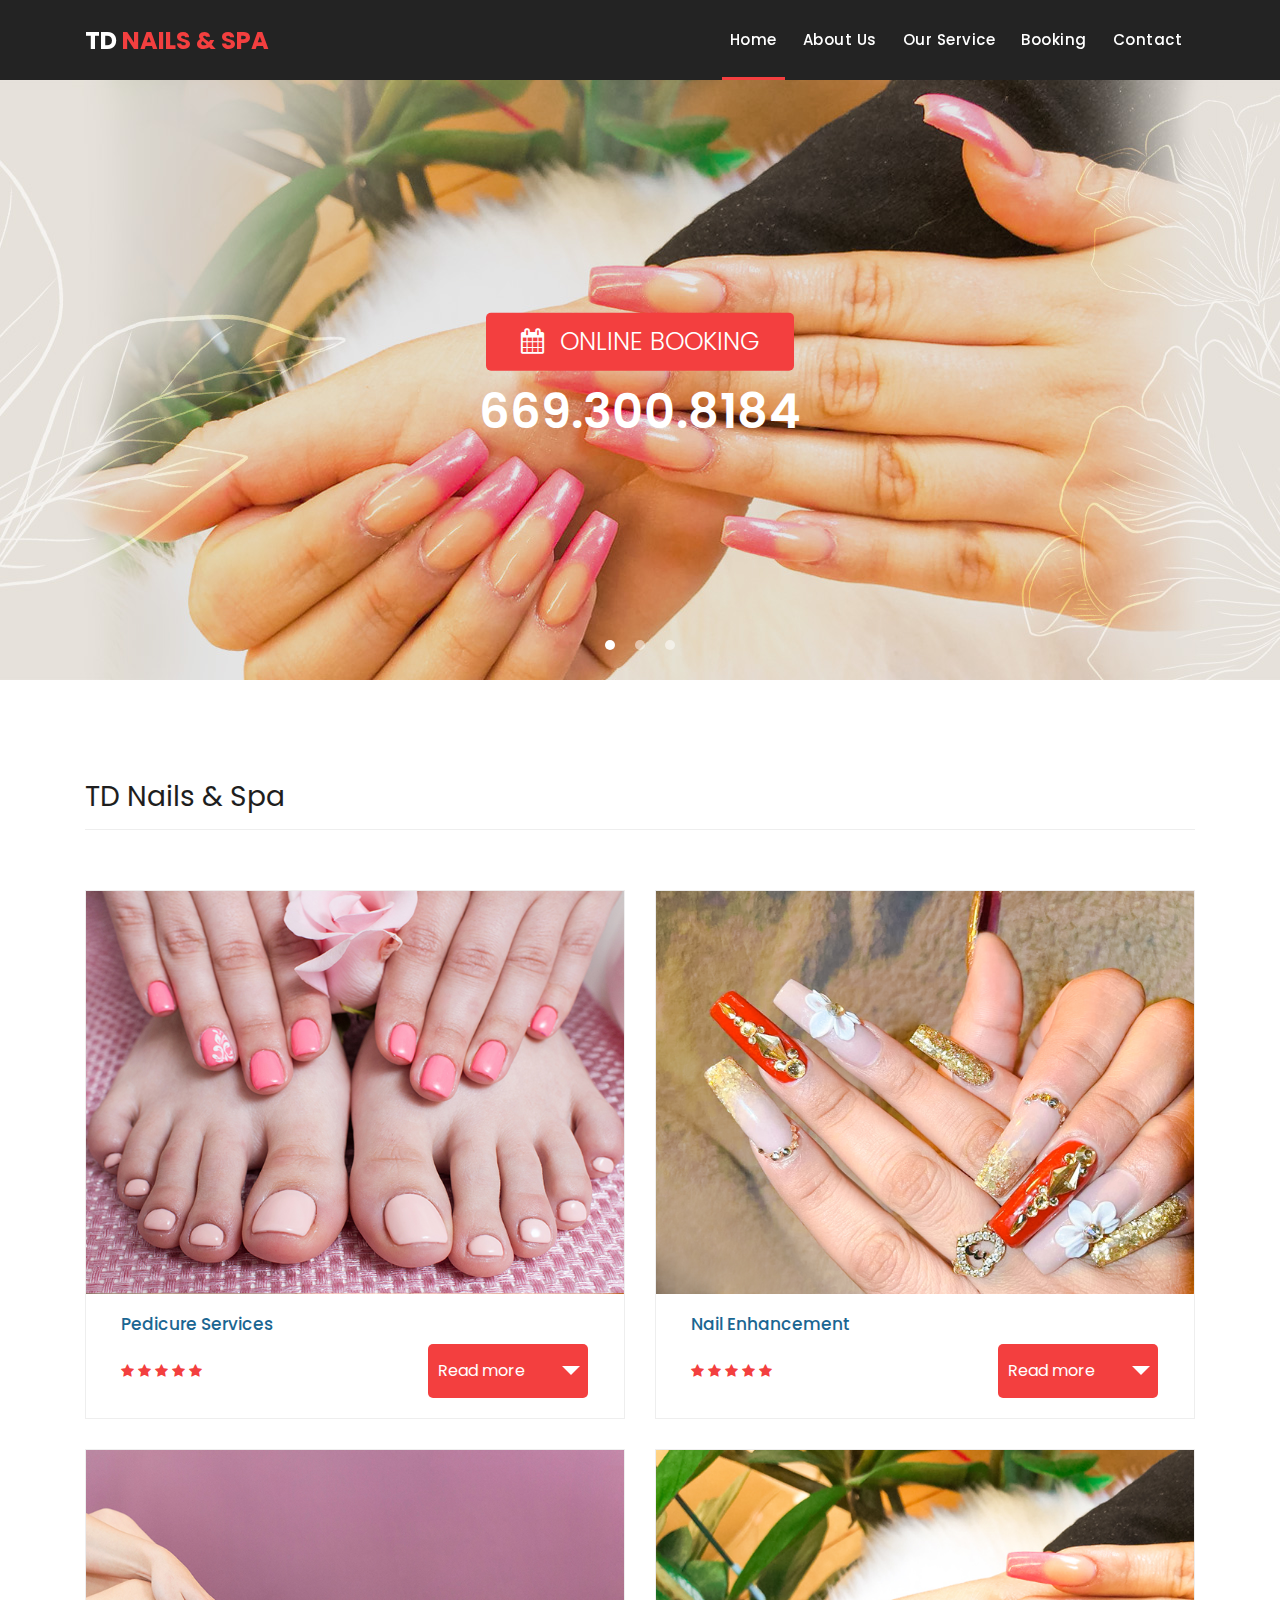
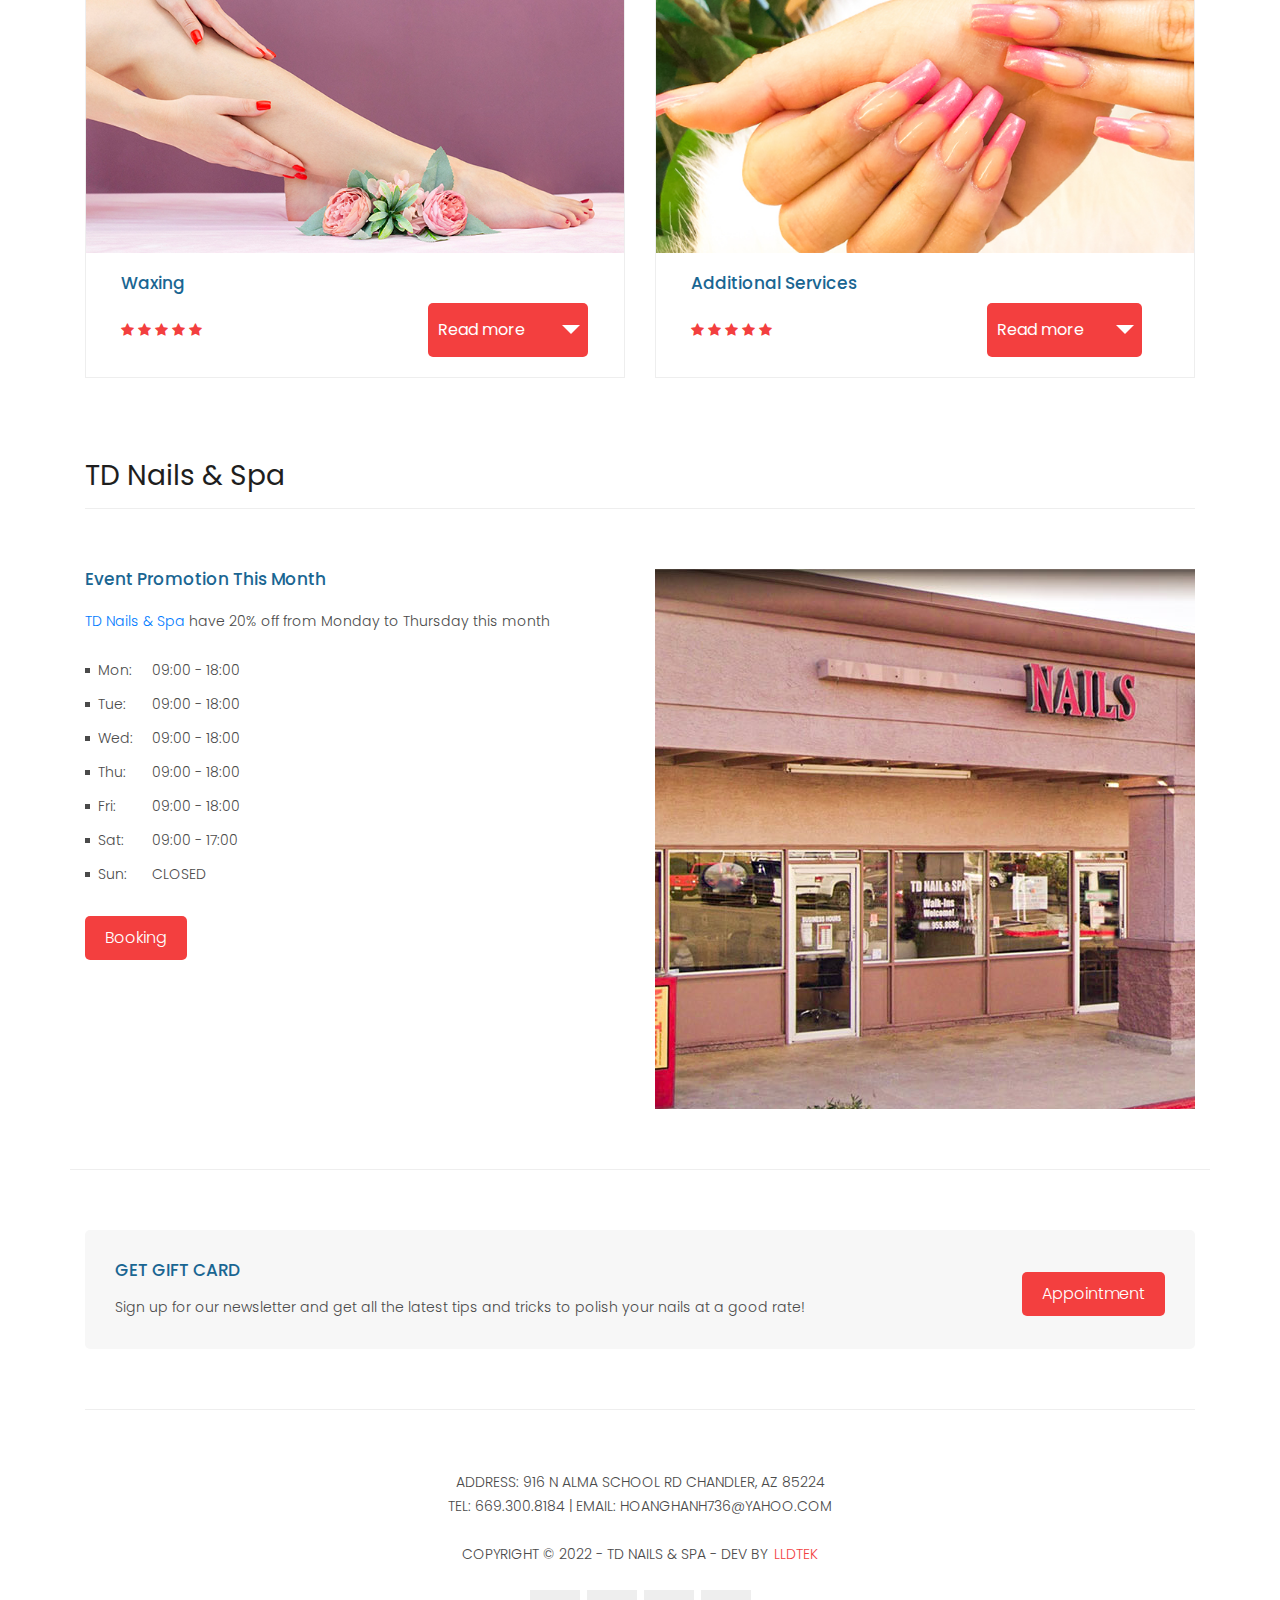
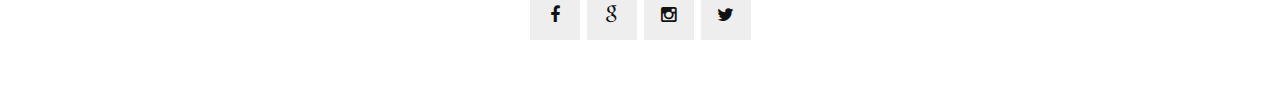
==== commit 1813b866: "17" ====
--- a/index.html
+++ b/index.html
@@ -5,7 +5,7 @@
     <meta name="viewport" content="width=device-width, initial-scale=1, shrink-to-fit=no">
     <meta name="description" content="TD Nails & Spa is dedicated to bringing the top of the line products mixed with expert technique to the nail salon industry. Offering many services allows us to be a one-stop destination for those looking for a complete rejuvenating experience. As you enter V Star Nails you are greeted by our friendly staffs that are highly skilled Nail Technicians, specialized in doing Dipping Powder, Gel, Eyelash Extension, devoted to your personal care and complete satisfaction, rejuvenate your feet and hands.">
     <meta name="author" content="Best Nail Salon in  Arizona 85224">
-    <meta name="keywords" content="TD Nails & Spa, nails salon, nails salon near me, nails in Arizona 85224, nails in Arizona 85224, luxury nails, best nails color, nails spa, nails salon, nails bar, abcnail, nails polish, gel polish, acrylics, nails company, best nail color,nude nail colors, nail design, hight-end service nail in massachusetts, luxury nails in massachusetts, nails salon in massachusetts, nails spa near me, nails salon near me, manicure, acrylic paint, pedicure near me, nail bar near me, Nail salon in Arizona 85224, Nail salon Arizona 85224, hot nails, top nail salon, nail salon in Arizona 85224, Arizona 85224, best nail salon in Arizona 85224, best nail salon in Arizona 85224">
+    <meta name="keywords" content="TD Nails & Spa, nails salon, nails salon near me, nails in Arizona 85224, nails in massachusetts, luxury nails, best nails color, nails spa, nails salon, nails bar, abcnail, nails polish, gel polish, acrylics, nails company, best nail color,nude nail colors, nail design, hight-end service nail in massachusetts, luxury nails in massachusetts, nails salon in massachusetts, nails spa near me, nails salon near me, manicure, acrylic paint, pedicure near me, nail bar near me, Nail salon in Plymouth 02360, Nail salon 02360, hot nails, top nail salon, nail salon in boston, boston, best nail salon in boston, best nail salon in Arizona 85224">
 
     <link href="https://fonts.googleapis.com/css?family=Poppins:100,200,300,400,500,600,700,800,900&display=swap" rel="stylesheet">
 
@@ -636,13 +636,13 @@
               <h4>Event Promotion This Month</h4>
                 <p><a rel="nofollow" href="https://www.lldtek.com" target="_parent">TD Nails & Spa</a> have 20% off from Monday to Thursday this month</p>
               <ul class="featured-list">
-                <li><a>Mon: 8:00 am - 4:00 pm </a></li>
-                <li><a>Tue: 8:00 am - 4:00 pm </a></li>
-                <li><a>Wed: 8:00 am - 4:00 pm </a></li>
-                <li><a>Thu: 8:00 am - 4:00 pm </a></li>
-                <li><a>Fri: 8:00 am - 4:00 pm </a></li>
-                <li><a>Sat: 8:00 am - 4:00 pm</a></li>
-                <li><a>Sun: 9:00 am - 5:00 pm</a></li>
+                  <li><a><span class="left-column-day">Mon: </span> 09:00 - 18:00</a></li>
+                  <li><a><span class="left-column-day">Tue: </span> 09:00 - 18:00</a></li>
+                  <li><a><span class="left-column-day">Wed: </span> 09:00 - 18:00</a></li>
+                  <li><a><span class="left-column-day">Thu: </span> 09:00 - 18:00</a></li>
+                  <li><a><span class="left-column-day">Fri: </span> 09:00 - 18:00</a></li>
+                  <li><a><span class="left-column-day">Sat: </span> 09:00 - 17:00</a></li>
+                  <li><a><span class="left-column-day">Sun: </span> CLOSED</a></li>
               </ul>
               <a href="https://www.lldtek.com/salon/appt/MzMxMTl8dnN0YXJuYWlsNjF8TUFfMDcxNDZ8OTY3ZjY1YzJkNGU5YzA2MWUxNWVlOGM5NzA3MTZkNzE=" class="filled-button" target="_blank">Booking</a>
             </div>
--- a/assets/css/templatemo-sixteen.css
+++ b/assets/css/templatemo-sixteen.css
@@ -1266,4 +1266,8 @@
 }
 strong{
     font-weight: 700 !important;
+}
+.left-column-day{
+	width: 50px;
+	display: inline-block;
 }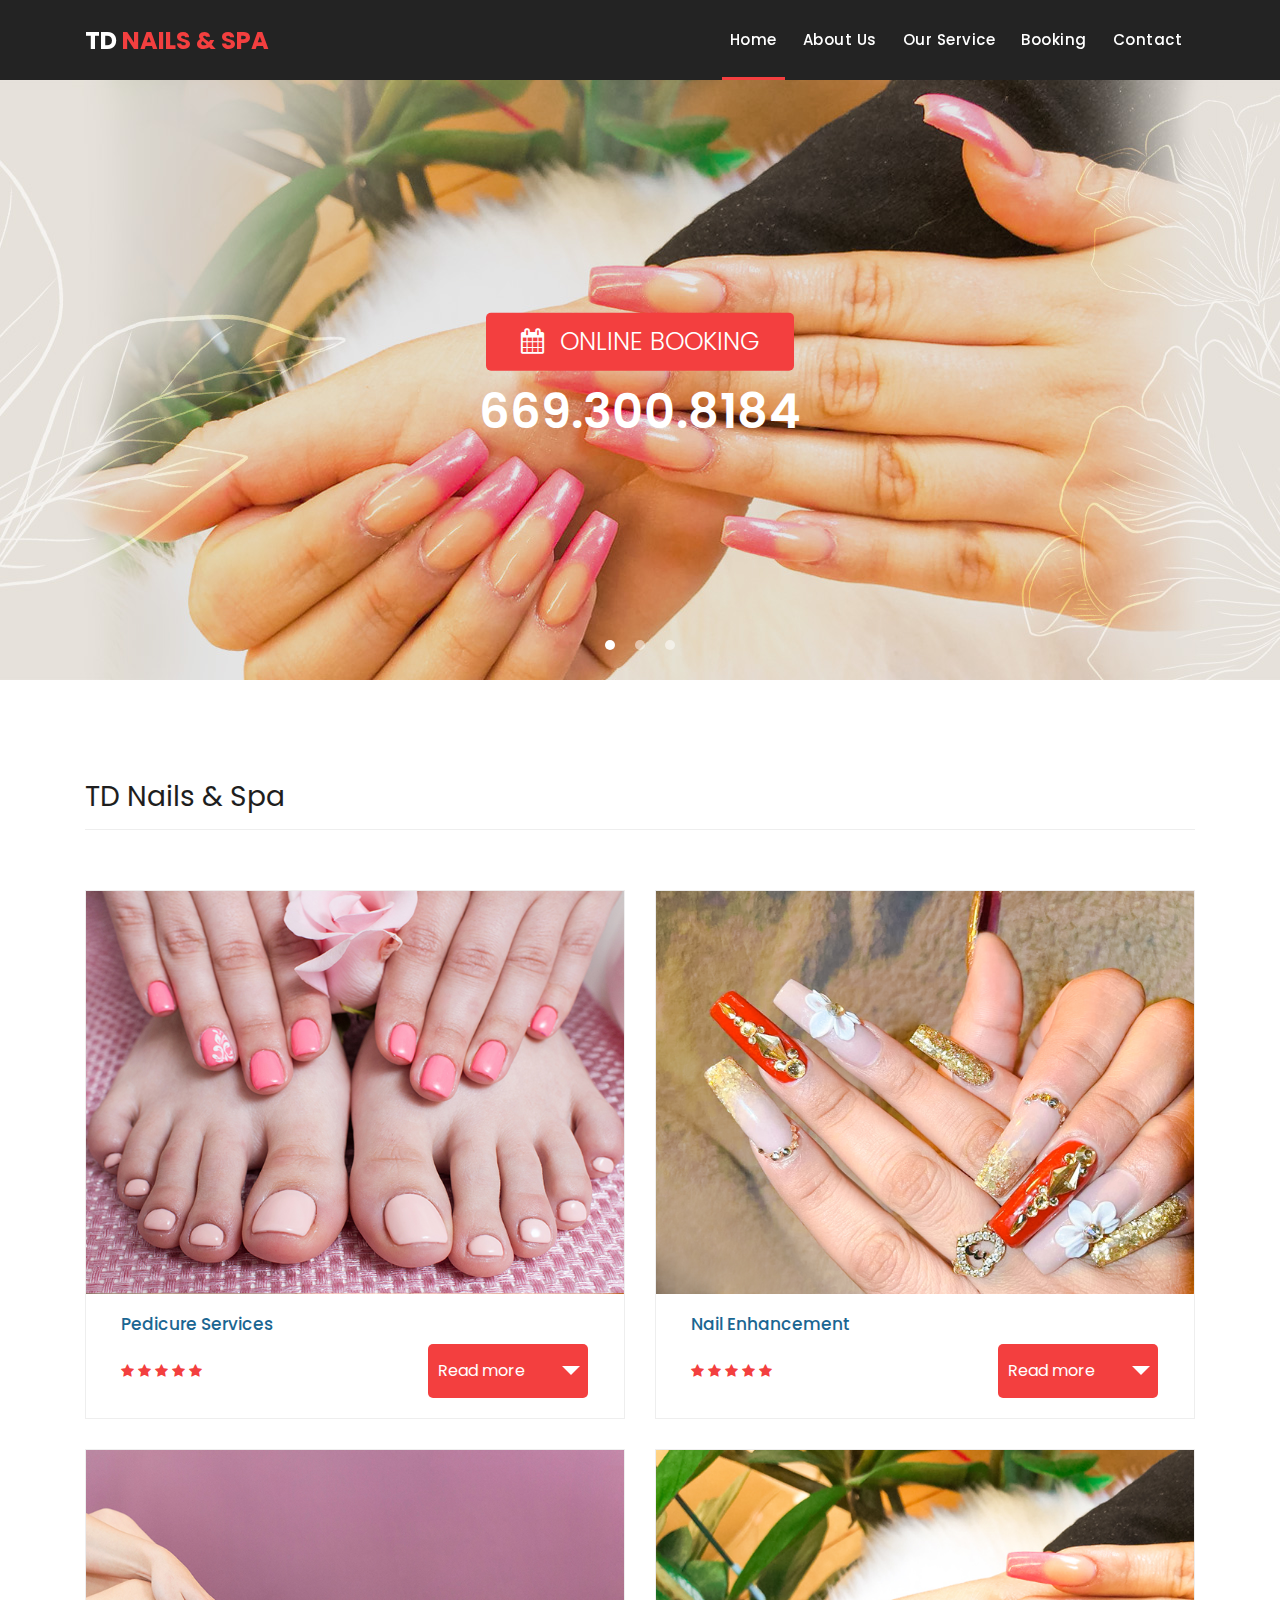
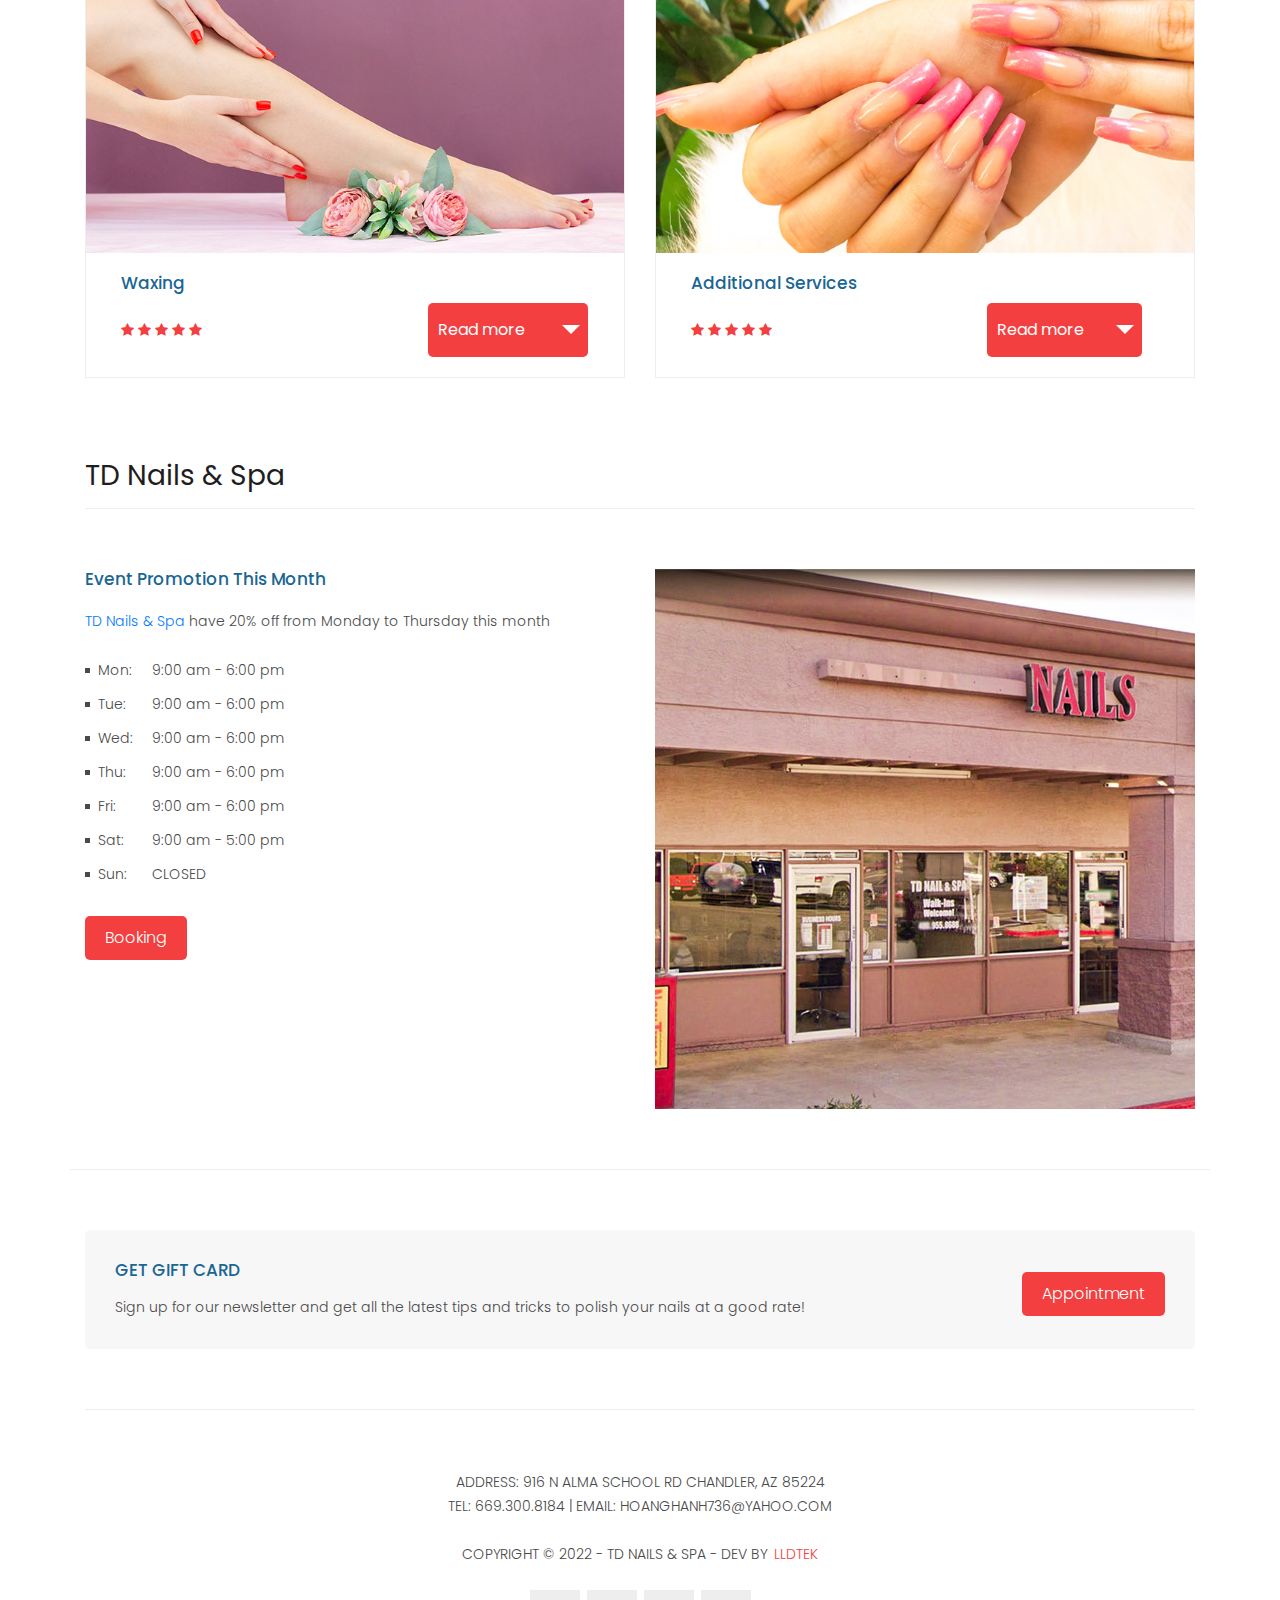
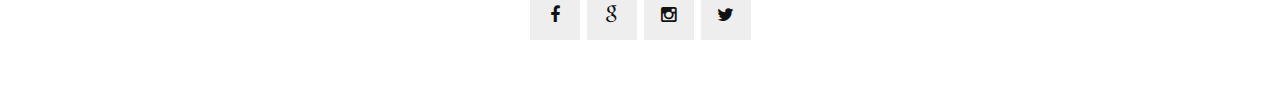
==== commit c6eb6ab2: "17" ====
--- a/index.html
+++ b/index.html
@@ -636,12 +636,12 @@
               <h4>Event Promotion This Month</h4>
                 <p><a rel="nofollow" href="https://www.lldtek.com" target="_parent">TD Nails & Spa</a> have 20% off from Monday to Thursday this month</p>
               <ul class="featured-list">
-                  <li><a><span class="left-column-day">Mon: </span> 09:00 - 18:00</a></li>
-                  <li><a><span class="left-column-day">Tue: </span> 09:00 - 18:00</a></li>
-                  <li><a><span class="left-column-day">Wed: </span> 09:00 - 18:00</a></li>
-                  <li><a><span class="left-column-day">Thu: </span> 09:00 - 18:00</a></li>
-                  <li><a><span class="left-column-day">Fri: </span> 09:00 - 18:00</a></li>
-                  <li><a><span class="left-column-day">Sat: </span> 09:00 - 17:00</a></li>
+                  <li><a><span class="left-column-day">Mon: </span> 9:00 am - 6:00 pm</a></li>
+                  <li><a><span class="left-column-day">Tue: </span> 9:00 am - 6:00 pm</a></li>
+                  <li><a><span class="left-column-day">Wed: </span> 9:00 am - 6:00 pm</a></li>
+                  <li><a><span class="left-column-day">Thu: </span> 9:00 am - 6:00 pm</a></li>
+                  <li><a><span class="left-column-day">Fri: </span> 9:00 am - 6:00 pm</a></li>
+                  <li><a><span class="left-column-day">Sat: </span> 9:00 am - 5:00 pm</a></li>
                   <li><a><span class="left-column-day">Sun: </span> CLOSED</a></li>
               </ul>
               <a href="https://www.lldtek.com/salon/appt/MzMxMTl8dnN0YXJuYWlsNjF8TUFfMDcxNDZ8OTY3ZjY1YzJkNGU5YzA2MWUxNWVlOGM5NzA3MTZkNzE=" class="filled-button" target="_blank">Booking</a>
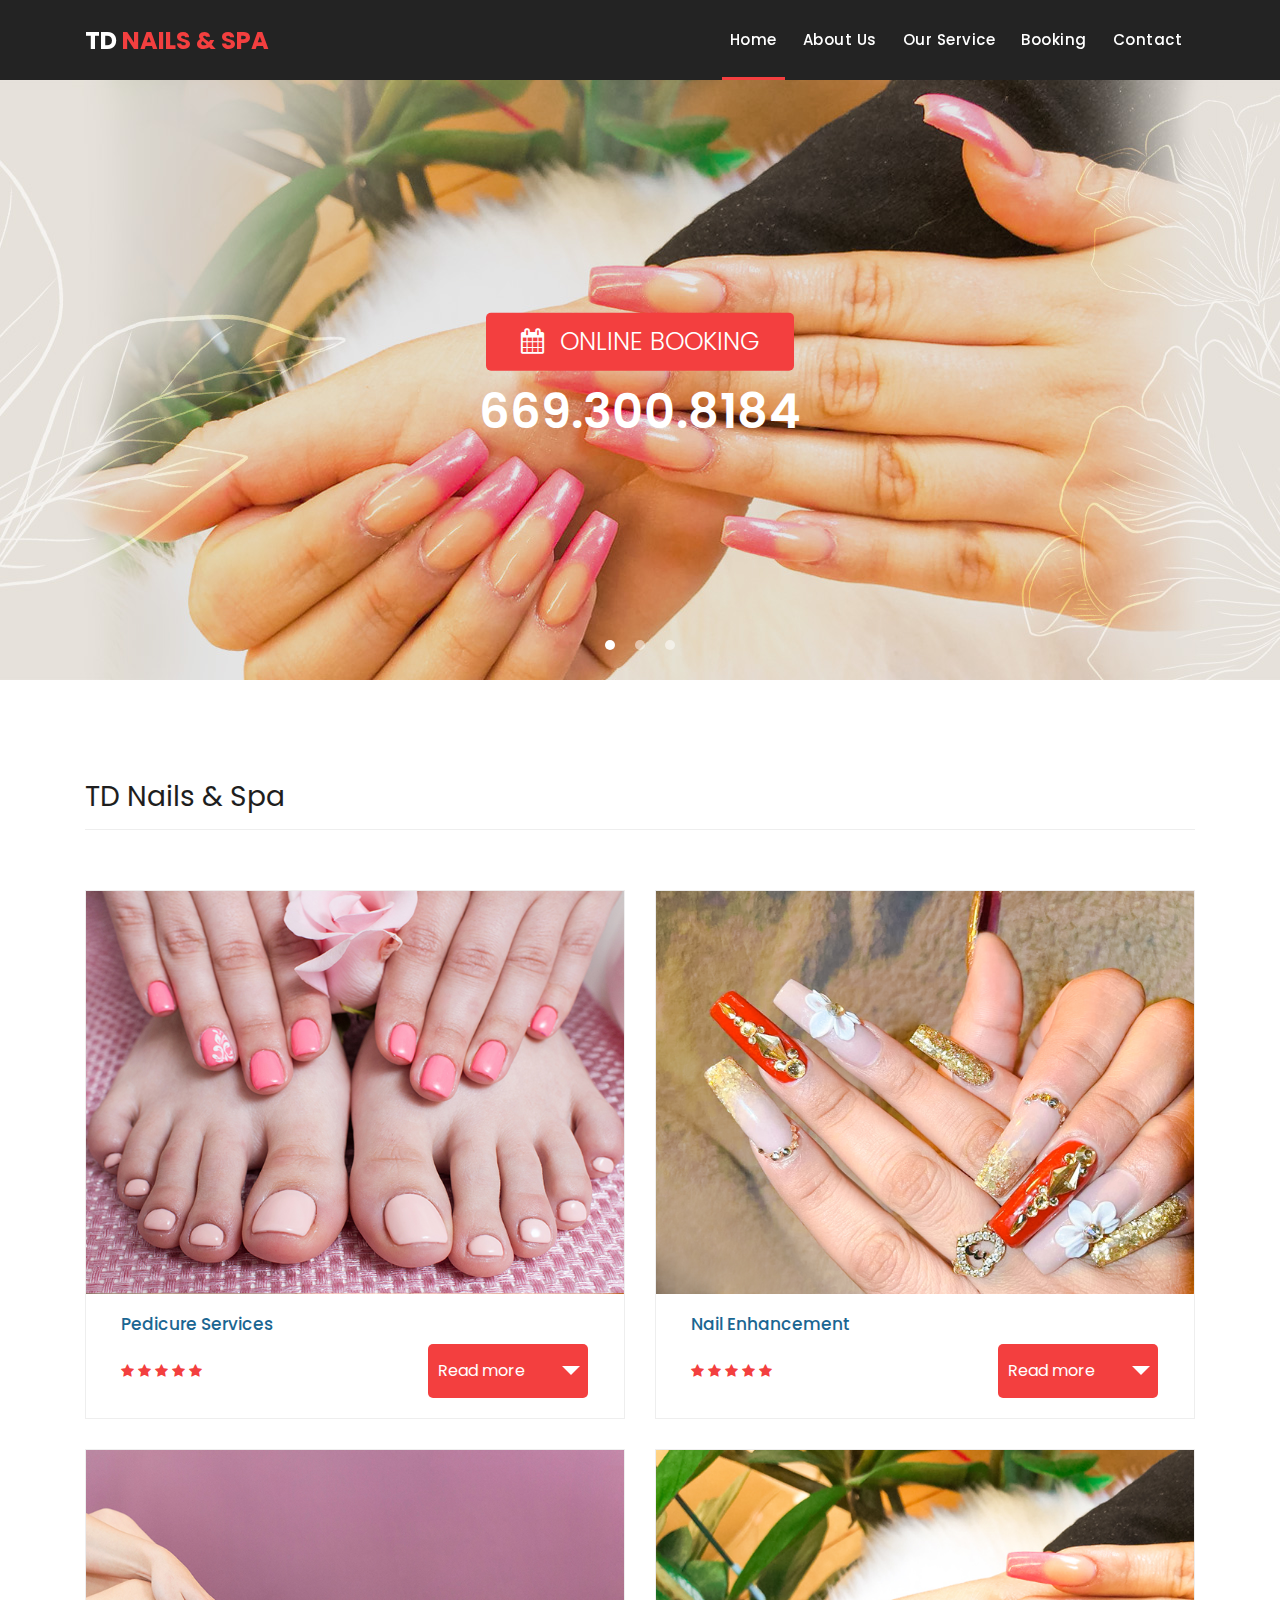
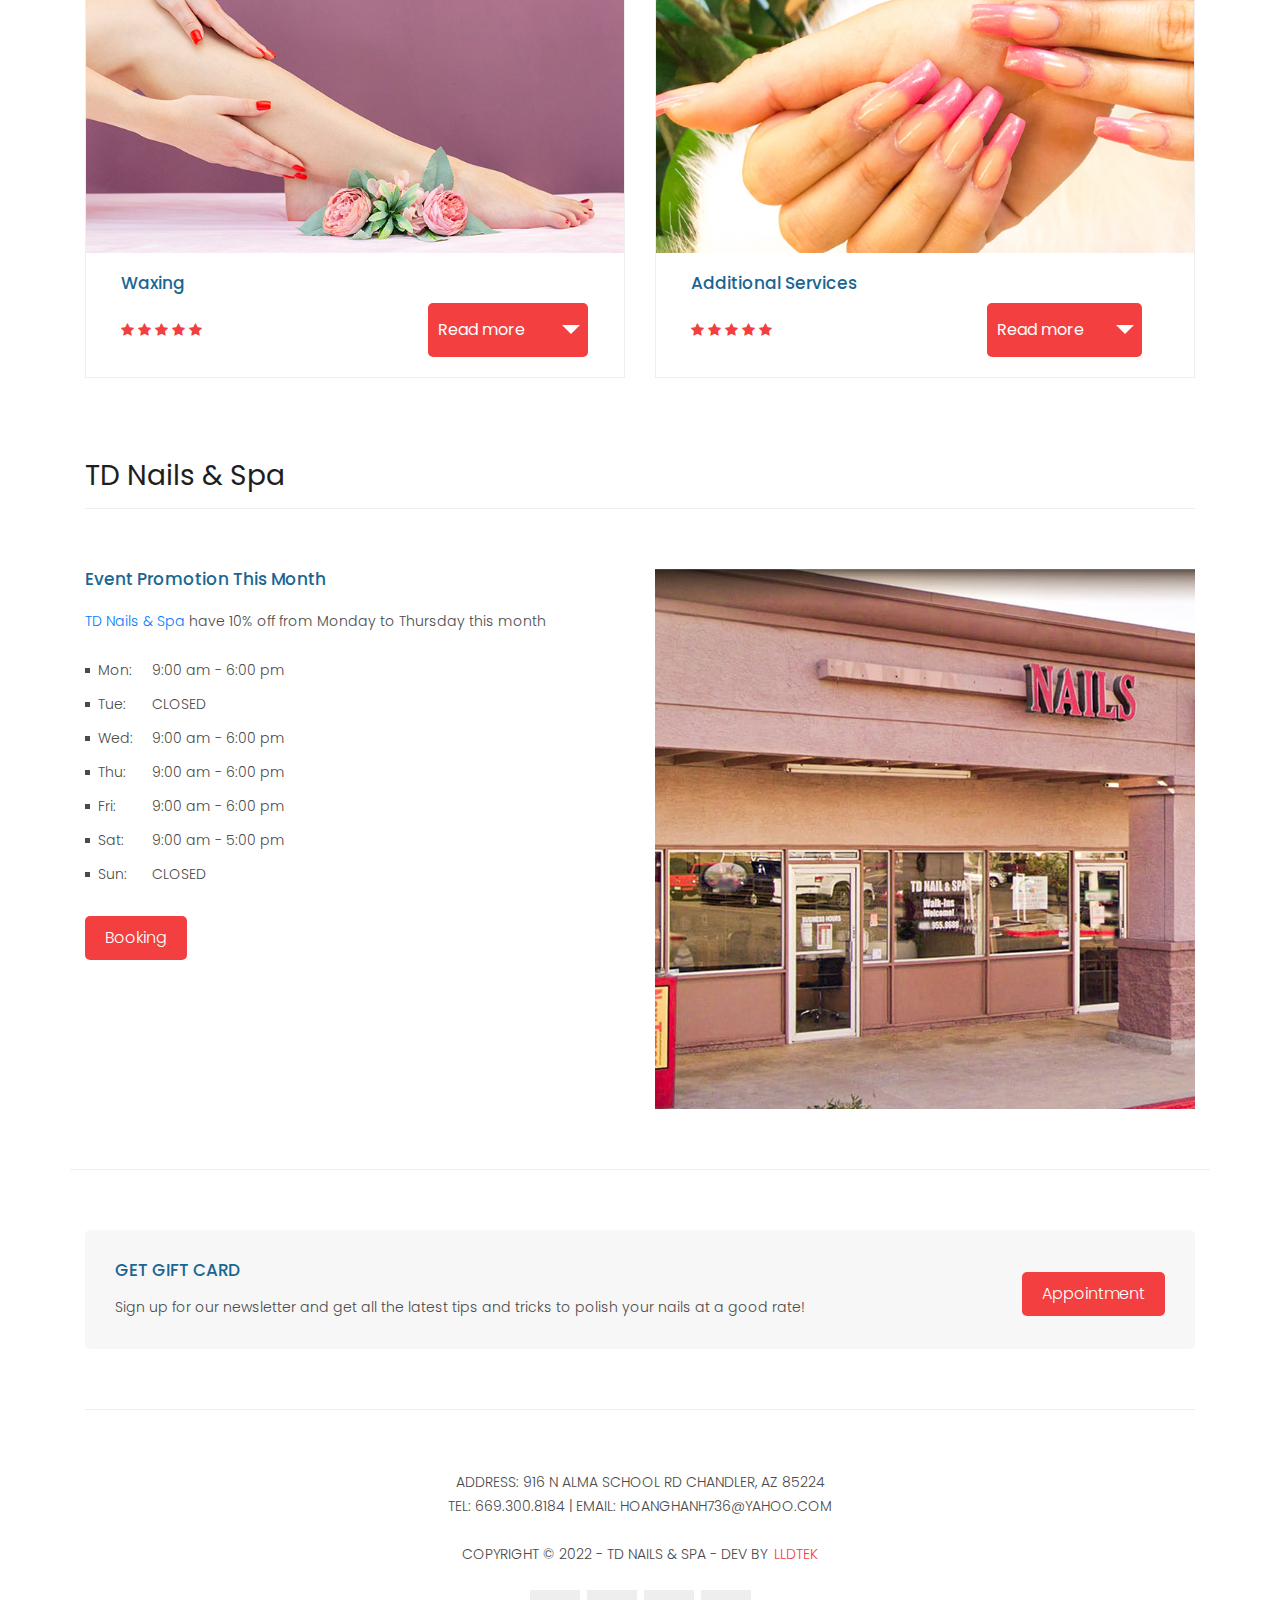
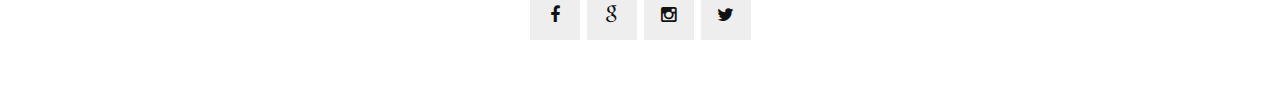
==== commit 48a047f7: "1234" ====
--- a/index.html
+++ b/index.html
@@ -3,13 +3,17 @@
   <head>
     <meta charset="utf-8">
     <meta name="viewport" content="width=device-width, initial-scale=1, shrink-to-fit=no">
+
     <meta name="description" content="TD Nails & Spa is dedicated to bringing the top of the line products mixed with expert technique to the nail salon industry. Offering many services allows us to be a one-stop destination for those looking for a complete rejuvenating experience. As you enter V Star Nails you are greeted by our friendly staffs that are highly skilled Nail Technicians, specialized in doing Dipping Powder, Gel, Eyelash Extension, devoted to your personal care and complete satisfaction, rejuvenate your feet and hands.">
-    <meta name="author" content="Best Nail Salon in  Arizona 85224">
+
+    <meta name="author" content="TD Nails & Spa | Best Nail Salon in  Arizona 85224">
+
     <meta name="keywords" content="TD Nails & Spa, nails salon, nails salon near me, nails in Arizona 85224, nails in massachusetts, luxury nails, best nails color, nails spa, nails salon, nails bar, abcnail, nails polish, gel polish, acrylics, nails company, best nail color,nude nail colors, nail design, hight-end service nail in massachusetts, luxury nails in massachusetts, nails salon in massachusetts, nails spa near me, nails salon near me, manicure, acrylic paint, pedicure near me, nail bar near me, Nail salon in Plymouth 02360, Nail salon 02360, hot nails, top nail salon, nail salon in boston, boston, best nail salon in boston, best nail salon in Arizona 85224">
 
     <link href="https://fonts.googleapis.com/css?family=Poppins:100,200,300,400,500,600,700,800,900&display=swap" rel="stylesheet">
 
     <title>TD Nails & Spa | Best Nail Salon in  Arizona 85224</title>
+
       <link rel="icon" type="image/x-icon" href="assets/images/favicon.ico">
 
     <!-- Bootstrap core CSS -->
@@ -56,7 +60,7 @@
                 <a class="nav-link" href="products.html">Our Service</a>
               </li>
               <li class="nav-item">
-                <a class="nav-link" href="https://www.lldtek.com/salon/appt/MzMxMTl8dnN0YXJuYWlsNjF8TUFfMDcxNDZ8OTY3ZjY1YzJkNGU5YzA2MWUxNWVlOGM5NzA3MTZkNzE=" target="_blank">Booking</a>
+                <a class="nav-link" href="https://www.facebook.com/tdnailspa85224" target="_blank">Booking</a>
               </li>
               <li class="nav-item">
                 <a class="nav-link" href="contact.html">Contact</a>
@@ -73,7 +77,7 @@
       <div class="owl-banner owl-carousel">
         <div class="banner-item-01" style="background-image: url(assets/images/td-nailsspa-cover-1.jpg);">
           <div class="text-content">
-              <a href="https://www.lldtek.com/salon/appt/MzMxMTl8dnN0YXJuYWlsNjF8TUFfMDcxNDZ8OTY3ZjY1YzJkNGU5YzA2MWUxNWVlOGM5NzA3MTZkNzE=" class="filled-button online-booking-btn" target="_blank">
+              <a href="https://www.facebook.com/tdnailspa85224" class="filled-button online-booking-btn" target="_blank">
                   <i class="fa fa-calendar pr-3"></i>ONLINE BOOKING</a>
             <!--<h4>V Star Nails</h4>-->
             <div class="phone-booking">669.300.8184</div>
@@ -81,7 +85,7 @@
         </div>
         <div class="banner-item-01" style="background-image: url(assets/images/td-nailsspa-cover-3.jpg);">
           <div class="text-content">
-              <a href="https://www.lldtek.com/salon/appt/MzMxMTl8dnN0YXJuYWlsNjF8TUFfMDcxNDZ8OTY3ZjY1YzJkNGU5YzA2MWUxNWVlOGM5NzA3MTZkNzE=" class="filled-button online-booking-btn" target="_blank">
+              <a href="https://www.facebook.com/tdnailspa85224" class="filled-button online-booking-btn" target="_blank">
                   <i class="fa fa-calendar pr-3"></i>ONLINE BOOKING</a>
             
             <div class="phone-booking">669.300.8184</div>
@@ -89,7 +93,7 @@
         </div>
         <div class="banner-item-03" style="background-image: url(assets/images/td-nailsspa-cover-2.jpg);">
           <div class="text-content">
-              <a href="https://www.lldtek.com/salon/appt/MzMxMTl8dnN0YXJuYWlsNjF8TUFfMDcxNDZ8OTY3ZjY1YzJkNGU5YzA2MWUxNWVlOGM5NzA3MTZkNzE=" class="filled-button online-booking-btn" target="_blank">
+              <a href="https://www.facebook.com/tdnailspa85224" class="filled-button online-booking-btn" target="_blank">
                   <i class="fa fa-calendar pr-3"></i>ONLINE BOOKING</a>
             <!--<h4>V Star Nails</h4>-->
             <div class="phone-booking">669.300.8184</div>
@@ -634,17 +638,17 @@
           <div class="col-md-6">
             <div class="left-content">
               <h4>Event Promotion This Month</h4>
-                <p><a rel="nofollow" href="https://www.lldtek.com" target="_parent">TD Nails & Spa</a> have 20% off from Monday to Thursday this month</p>
+                <p><a rel="nofollow" href="https://www.lldtek.com" target="_parent">TD Nails & Spa</a> have 10% off from Monday to Thursday this month</p>
               <ul class="featured-list">
                   <li><a><span class="left-column-day">Mon: </span> 9:00 am - 6:00 pm</a></li>
-                  <li><a><span class="left-column-day">Tue: </span> 9:00 am - 6:00 pm</a></li>
+                  <li><a><span class="left-column-day">Tue: </span> CLOSED</a></li>
                   <li><a><span class="left-column-day">Wed: </span> 9:00 am - 6:00 pm</a></li>
                   <li><a><span class="left-column-day">Thu: </span> 9:00 am - 6:00 pm</a></li>
                   <li><a><span class="left-column-day">Fri: </span> 9:00 am - 6:00 pm</a></li>
                   <li><a><span class="left-column-day">Sat: </span> 9:00 am - 5:00 pm</a></li>
                   <li><a><span class="left-column-day">Sun: </span> CLOSED</a></li>
               </ul>
-              <a href="https://www.lldtek.com/salon/appt/MzMxMTl8dnN0YXJuYWlsNjF8TUFfMDcxNDZ8OTY3ZjY1YzJkNGU5YzA2MWUxNWVlOGM5NzA3MTZkNzE=" class="filled-button" target="_blank">Booking</a>
+              <a href="https://www.facebook.com/tdnailspa85224" class="filled-button" target="_blank">Booking</a>
             </div>
           </div>
           <div class="col-md-6">
@@ -668,7 +672,7 @@
                   <p>Sign up for our newsletter and get all the latest tips and tricks to polish your nails at a good rate!</p>
                 </div>
                 <div class="col-md-4">
-                  <a href="https://www.lldtek.com/salon/appt/MzMxMTl8dnN0YXJuYWlsNjF8TUFfMDcxNDZ8OTY3ZjY1YzJkNGU5YzA2MWUxNWVlOGM5NzA3MTZkNzE=" class="filled-button" target="_blank">Appointment</a>
+                  <a href="https://www.facebook.com/tdnailspa85224" class="filled-button" target="_blank">Appointment</a>
                 </div>
               </div>
             </div>
@@ -726,9 +730,6 @@
           }
       }
     </script>
-    <script src="layout/scripts/jquery.min.js"></script>
-    <script src="layout/scripts/jquery.backtotop.js"></script>
-    <script src="layout/scripts/jquery.mobilemenu.js"></script>
 
 
   </body>
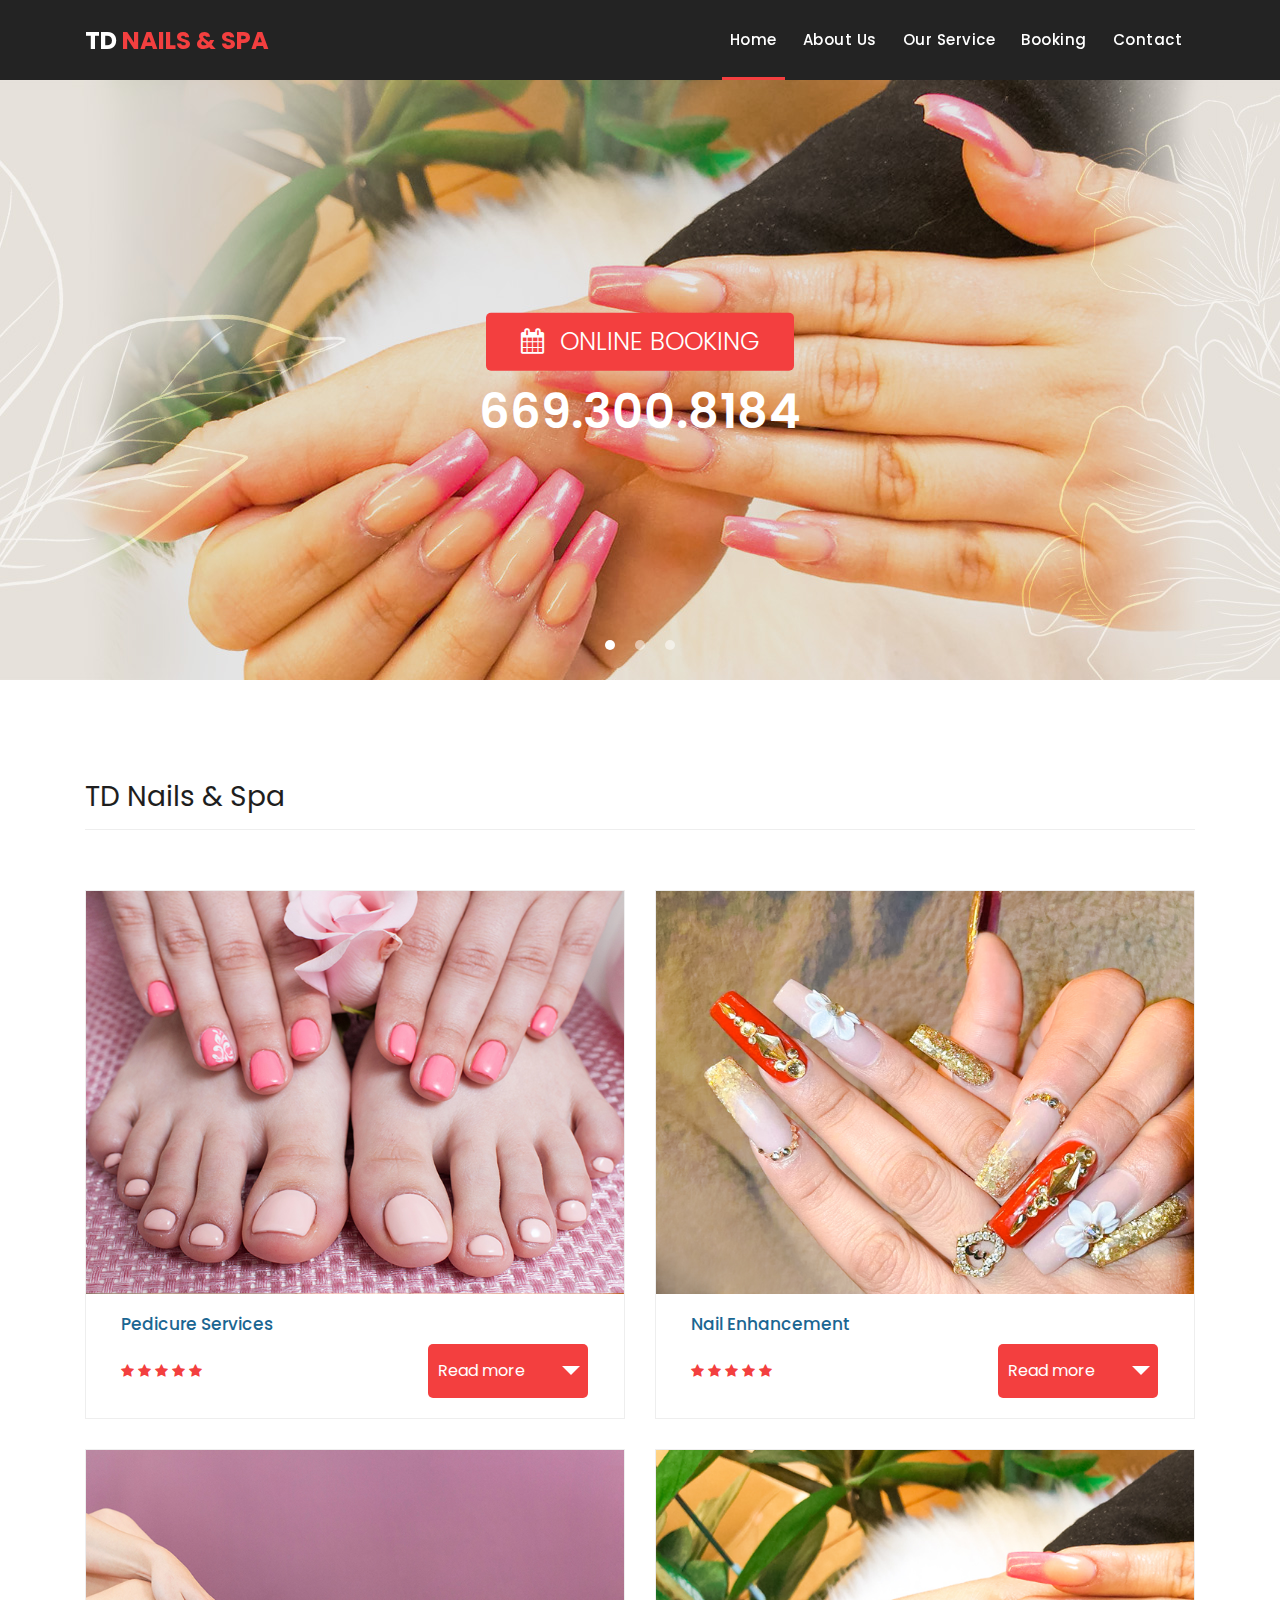
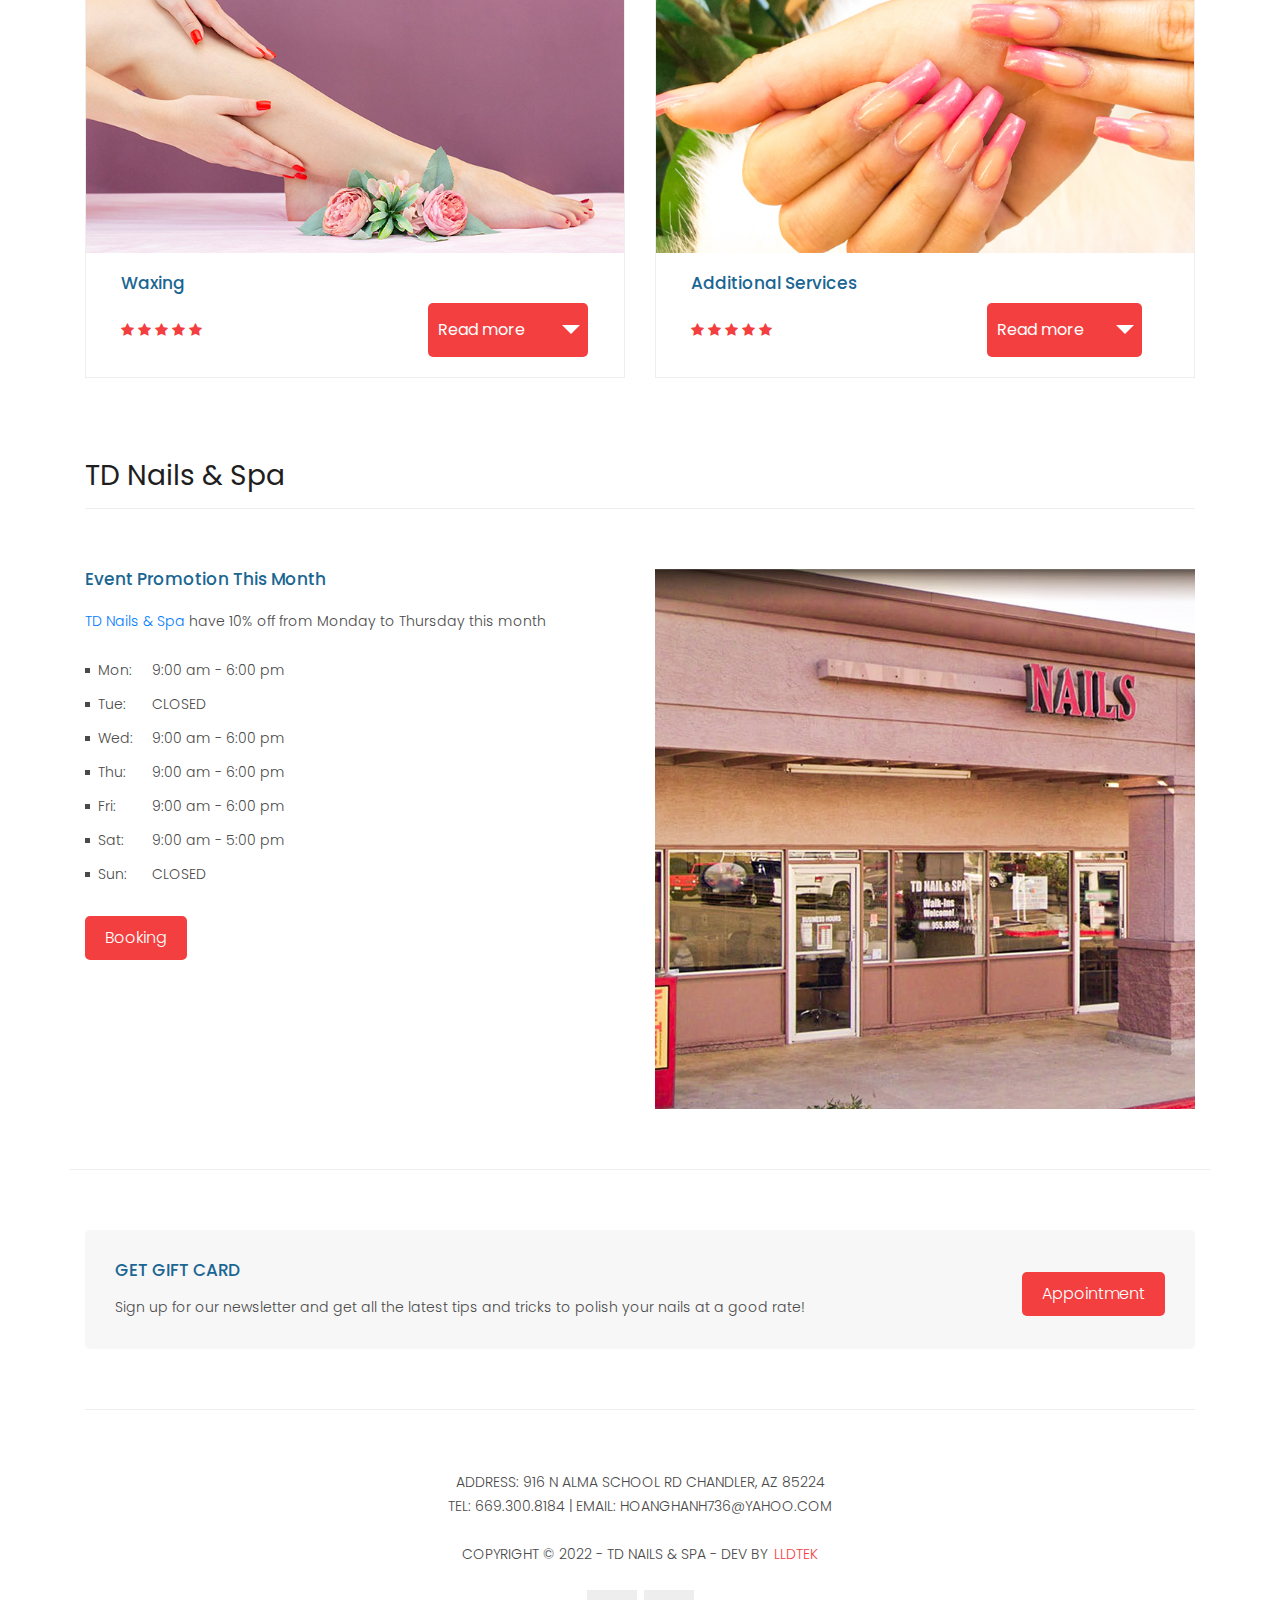
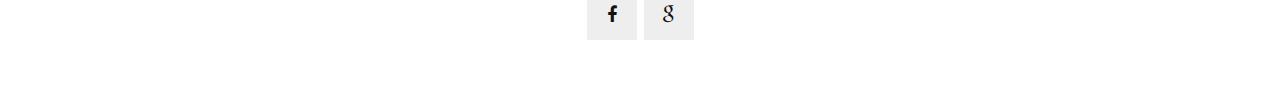
==== commit 795b462a: "sssww" ====
--- a/index.html
+++ b/index.html
@@ -695,8 +695,6 @@
                   <ul class="social-icons">
                     <li><a href="https://www.facebook.com/tdnailspa85224/" target="_blank"><i class="fa fa-facebook"></i></a></li>
                     <li><a href="https://goo.gl/maps/BDBQzrjsqFPdPcHZ9" target="_blank"><i class="fa fa-google"></i></a></li>
-                    <li><a href="#"><i class="fa fa-instagram" target="_blank"></i></a></li>
-                    <li><a href="#"><i class="fa fa-twitter" target="_blank"></i></a></li>
                   </ul>
                 </div>
           </div>
